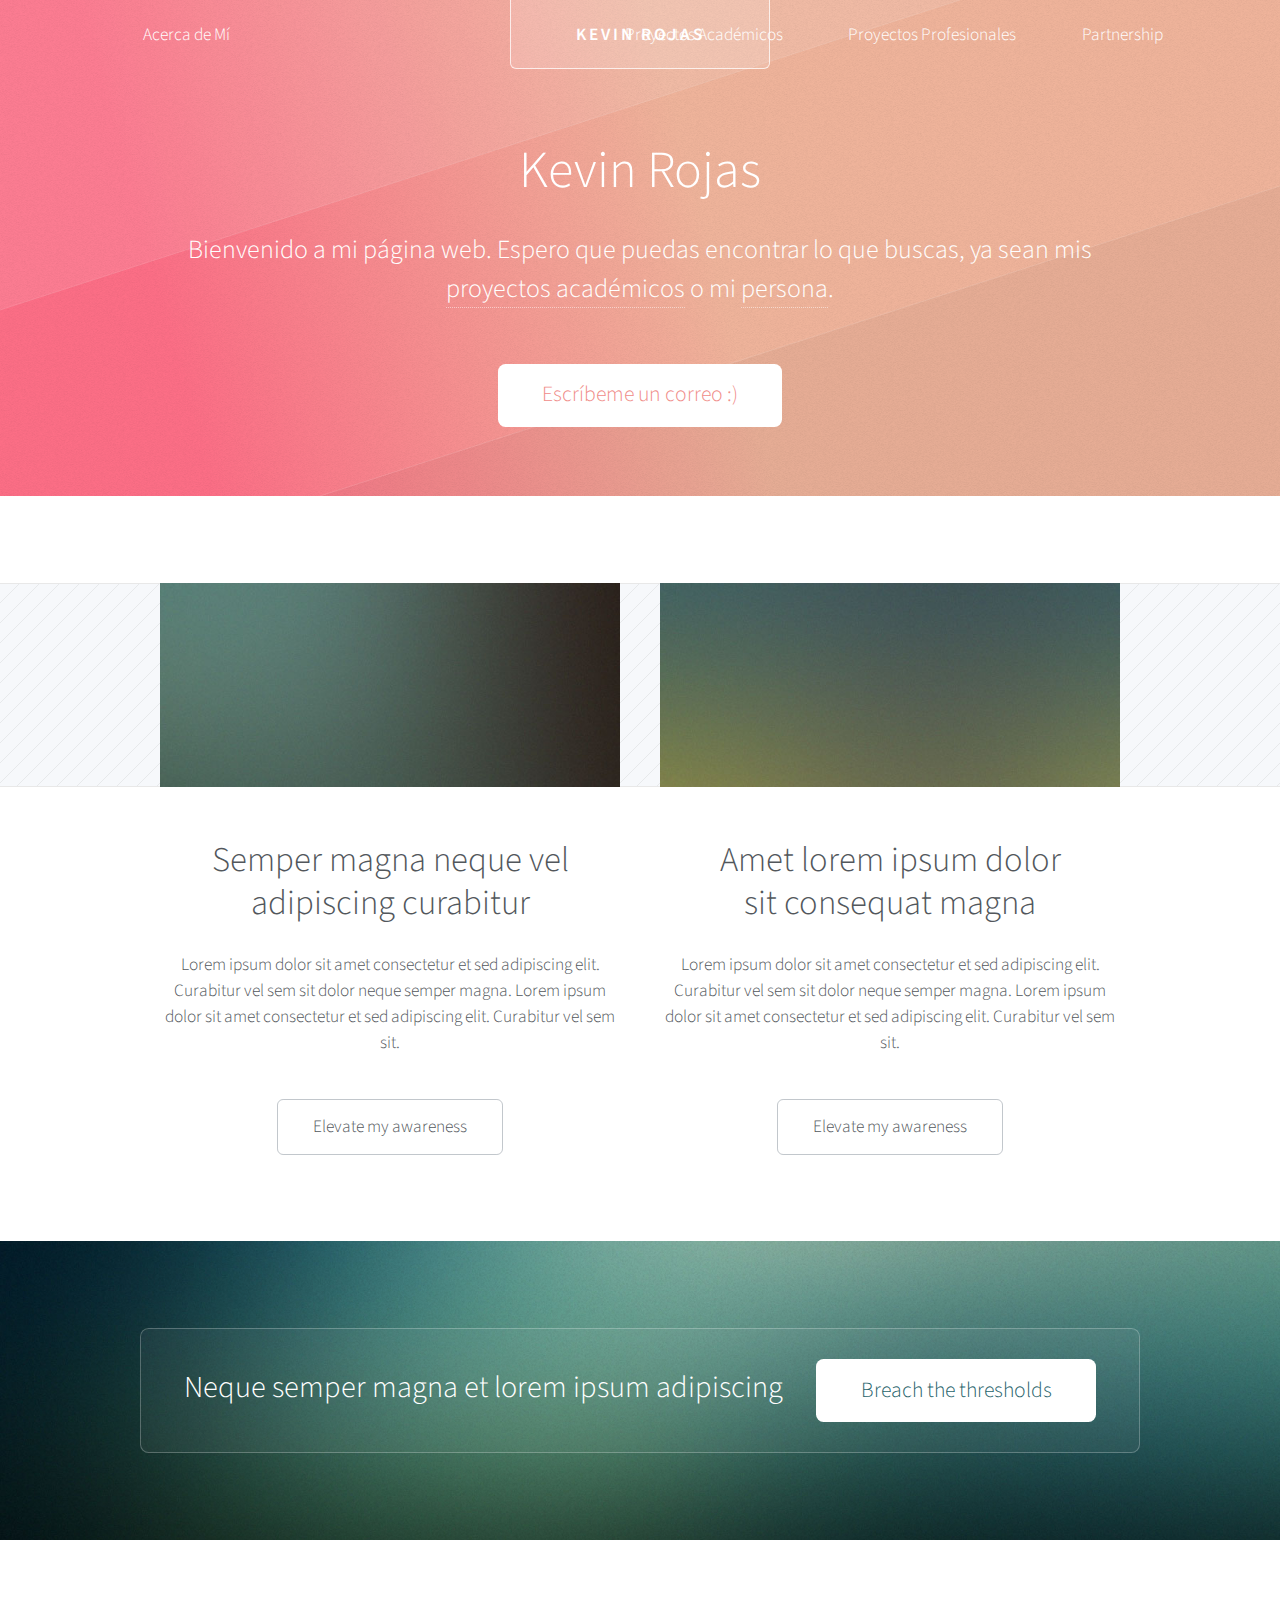
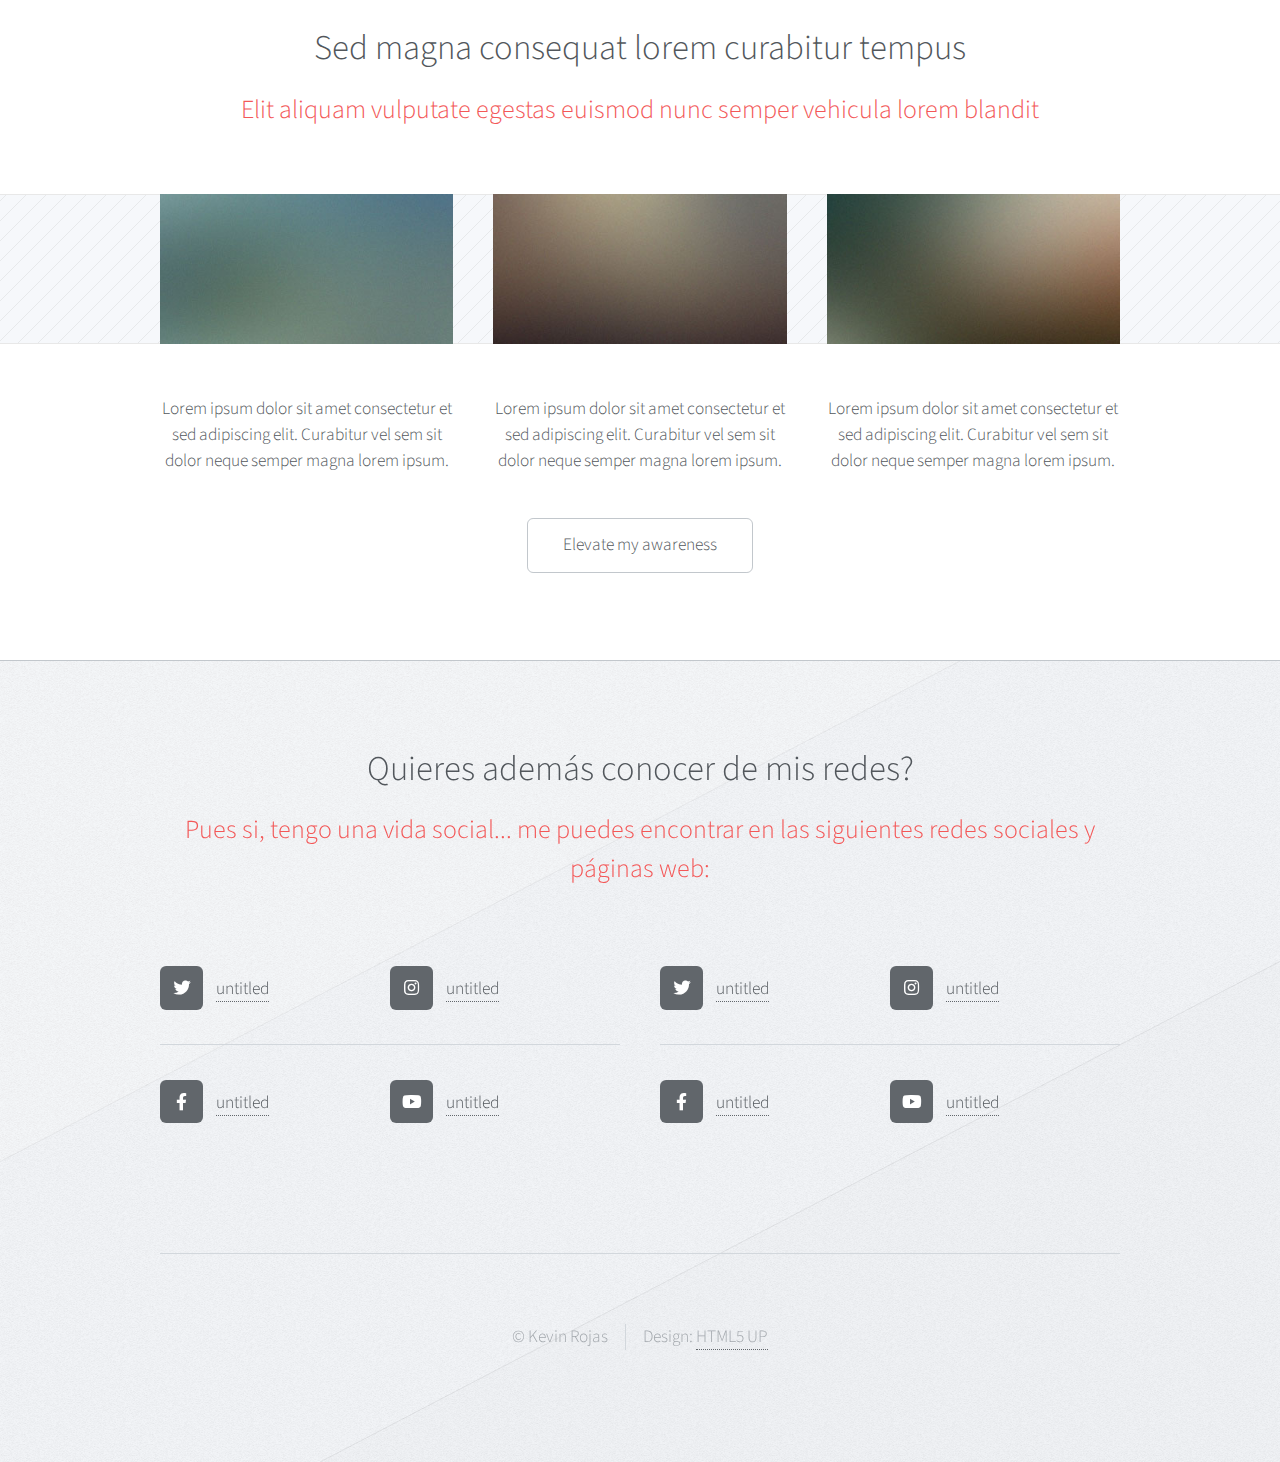
==== index.html @ dc802318 "put partner" ====
<!DOCTYPE HTML>
<!--
	Telephasic by HTML5 UP
	html5up.net | @ajlkn
	Free for personal and commercial use under the CCA 3.0 license (html5up.net/license)
-->
<html>
	<head>
		<title>Kevin Rojas</title>
		<meta charset="utf-8" />
		<meta name="viewport" content="width=device-width, initial-scale=1, user-scalable=no" />
		<link rel="stylesheet" href="assets/css/main.css" />
	</head>
	<body class="homepage is-preload">
		<div id="page-wrapper">

			<!-- Header -->
				<div id="header-wrapper">
					<div id="header" class="container">

						<!-- Logo -->
							<h1 id="logo"><a href="index.html">Kevin Rojas</a></h1>

						<!-- Nav -->
							<nav id="nav">
								<ul>

									<li><a href="left-sidebar.html">Acerca de Mí</a></li>
									<li class="break"><a href="right-sidebar.html">Proyectos Académicos</a></li>
									<li><a href="no-sidebar.html">Proyectos Profesionales</a></li>
									<li><a href="no-sidebar.html">Partnership</a></li>
								</ul>
							</nav>

					</div>

					<!-- Hero -->
						<section id="hero" class="container">
							<header>
								<h2>Kevin Rojas</h2>
							</header>
							<p>Bienvenido a mi página web. Espero que puedas encontrar lo que buscas, ya sean
								mis <a href="http://twitter.com/ajlkn">proyectos académicos</a> o mi <a href="http://twitter.com/kevojas">persona</a>.</p>
							<ul class="actions">
								<li><a href="mailto:kevin.ricardo.rojas@gmail.com" class="button">Escríbeme un correo :)</a></li>
							</ul>
						</section>

				</div>

			<!-- Features 1 -->
				<div class="wrapper">
					<div class="container">
						<div class="row">
							<section class="col-6 col-12-narrower feature">
								<div class="image-wrapper first">
									<a href="#" class="image featured first"><img src="images/pic01.jpg" alt="" /></a>
								</div>
								<header>
									<h2>Semper magna neque vel<br />
									adipiscing curabitur</h2>
								</header>
								<p>Lorem ipsum dolor sit amet consectetur et sed adipiscing elit. Curabitur vel
								sem sit dolor neque semper magna. Lorem ipsum dolor sit amet consectetur et sed
								adipiscing elit. Curabitur vel sem sit.</p>
								<ul class="actions">
									<li><a href="#" class="button">Elevate my awareness</a></li>
								</ul>
							</section>
							<section class="col-6 col-12-narrower feature">
								<div class="image-wrapper">
									<a href="#" class="image featured"><img src="images/pic02.jpg" alt="" /></a>
								</div>
								<header>
									<h2>Amet lorem ipsum dolor<br />
									sit consequat magna</h2>
								</header>
								<p>Lorem ipsum dolor sit amet consectetur et sed adipiscing elit. Curabitur vel
								sem sit dolor neque semper magna. Lorem ipsum dolor sit amet consectetur et sed
								adipiscing elit. Curabitur vel sem sit.</p>
								<ul class="actions">
									<li><a href="#" class="button">Elevate my awareness</a></li>
								</ul>
							</section>
						</div>
					</div>
				</div>

			<!-- Promo -->
				<div id="promo-wrapper">
					<section id="promo">
						<h2>Neque semper magna et lorem ipsum adipiscing</h2>
						<a href="#" class="button">Breach the thresholds</a>
					</section>
				</div>

			<!-- Features 2 -->
				<div class="wrapper">
					<section class="container">
						<header class="major">
							<h2>Sed magna consequat lorem curabitur tempus</h2>
							<p>Elit aliquam vulputate egestas euismod nunc semper vehicula lorem blandit</p>
						</header>
						<div class="row features">
							<section class="col-4 col-12-narrower feature">
								<div class="image-wrapper first">
									<a href="#" class="image featured"><img src="images/pic03.jpg" alt="" /></a>
								</div>
								<p>Lorem ipsum dolor sit amet consectetur et sed adipiscing elit. Curabitur
								vel sem sit dolor neque semper magna lorem ipsum.</p>
							</section>
							<section class="col-4 col-12-narrower feature">
								<div class="image-wrapper">
									<a href="#" class="image featured"><img src="images/pic04.jpg" alt="" /></a>
								</div>
								<p>Lorem ipsum dolor sit amet consectetur et sed adipiscing elit. Curabitur
								vel sem sit dolor neque semper magna lorem ipsum.</p>
							</section>
							<section class="col-4 col-12-narrower feature">
								<div class="image-wrapper">
									<a href="#" class="image featured"><img src="images/pic05.jpg" alt="" /></a>
								</div>
								<p>Lorem ipsum dolor sit amet consectetur et sed adipiscing elit. Curabitur
								vel sem sit dolor neque semper magna lorem ipsum.</p>
							</section>
						</div>
						<ul class="actions major">
							<li><a href="#" class="button">Elevate my awareness</a></li>
						</ul>
					</section>
				</div>

			<!-- Footer -->
			<div id="footer-wrapper">
				<div id="footer" class="container">
					<header class="major">
						<h2>Quieres además conocer de mis redes?</h2>
						<p>Pues si, tengo una vida social... me puedes encontrar en las siguientes redes sociales y páginas web:</p>
					</header>
					<div class="row">
						<section class="col-6 col-12-narrower">
							<div class="row gtr-0">
								<ul class="divided icons col-6 col-12-mobile">
									<li class="icon brands fa-twitter"><a href="https://twitter.com/kevojas"><span class="extra">twitter.com/</span>untitled</a></li>
									<li class="icon brands fa-facebook-f"><a href="#"><span class="extra">facebook.com/</span>untitled</a></li>
								</ul>
								<ul class="divided icons col-6 col-12-mobile">
									<li class="icon brands fa-instagram"><a href="#"><span class="extra">instagram.com/</span>untitled</a></li>
									<li class="icon brands fa-youtube"><a href="#"><span class="extra">youtube.com/</span>untitled</a></li>
								</ul>
							</div>
						</section>
						<section class="col-6 col-12-narrower">
							<div class="row gtr-0">
								<ul class="divided icons col-6 col-12-mobile">
									<li class="icon brands fa-twitter"><a href="https://twitter.com/kevojas"><span class="extra">twitter.com/</span>untitled</a></li>
									<li class="icon brands fa-facebook-f"><a href="#"><span class="extra">facebook.com/</span>untitled</a></li>
								</ul>
								<ul class="divided icons col-6 col-12-mobile">
									<li class="icon brands fa-instagram"><a href="#"><span class="extra">instagram.com/</span>untitled</a></li>
									<li class="icon brands fa-youtube"><a href="#"><span class="extra">youtube.com/</span>untitled</a></li>
								</ul>
							</div>
						</section>
					</div>
				</div>
				<div id="copyright" class="container">
					<ul class="menu">
						<li>&copy; Kevin Rojas</li><li>Design: <a href="http://html5up.net">HTML5 UP</a></li>
					</ul>
				</div>
			</div>

		</div>

		<!-- Scripts -->
			<script src="assets/js/jquery.min.js"></script>
			<script src="assets/js/jquery.dropotron.min.js"></script>
			<script src="assets/js/browser.min.js"></script>
			<script src="assets/js/breakpoints.min.js"></script>
			<script src="assets/js/util.js"></script>
			<script src="assets/js/main.js"></script>

	</body>
</html>
---- assets/css/main.css ----
@import url("fontawesome-all.min.css");
@import url("https://fonts.googleapis.com/css?family=Source+Sans+Pro:300,300italic,400,400italic,600");

/*
	Telephasic by HTML5 UP
	html5up.net | @ajlkn
	Free for personal and commercial use under the CCA 3.0 license (html5up.net/license)
*/

html, body, div, span, applet, object,
iframe, h1, h2, h3, h4, h5, h6, p, blockquote,
pre, a, abbr, acronym, address, big, cite,
code, del, dfn, em, img, ins, kbd, q, s, samp,
small, strike, strong, sub, sup, tt, var, b,
u, i, center, dl, dt, dd, ol, ul, li, fieldset,
form, label, legend, table, caption, tbody,
tfoot, thead, tr, th, td, article, aside,
canvas, details, embed, figure, figcaption,
footer, header, hgroup, menu, nav, output, ruby,
section, summary, time, mark, audio, video {
	margin: 0;
	padding: 0;
	border: 0;
	font-size: 100%;
	font: inherit;
	vertical-align: baseline;}

article, aside, details, figcaption, figure,
footer, header, hgroup, menu, nav, section {
	display: block;}

body {
	line-height: 1;
}

ol, ul {
	list-style: none;
}

blockquote, q {
	quotes: none;
}

	blockquote:before, blockquote:after, q:before, q:after {
		content: '';
		content: none;
	}

table {
	border-collapse: collapse;
	border-spacing: 0;
}

body {
	-webkit-text-size-adjust: none;
}

mark {
	background-color: transparent;
	color: inherit;
}

input::-moz-focus-inner {
	border: 0;
	padding: 0;
}

input, select, textarea {
	-moz-appearance: none;
	-webkit-appearance: none;
	-ms-appearance: none;
	appearance: none;
}

/* Basic */

	@-ms-viewport {
		width: device-width;
	}

	html {
		box-sizing: border-box;
	}

	*, *:before, *:after {
		box-sizing: inherit;
	}

	body {
		background: #f5f7fa;
		font-family: 'Source Sans Pro', sans-serif;
		font-weight: 300;
		color: #52575c;
		line-height: 1.75em;
		font-size: 14pt;
	}

		body.is-preload *, body.is-preload *:before, body.is-preload *:after {
			-moz-animation: none !important;
			-webkit-animation: none !important;
			-ms-animation: none !important;
			animation: none !important;
			-moz-transition: none !important;
			-webkit-transition: none !important;
			-ms-transition: none !important;
			transition: none !important;
		}

	input, textarea, select {
		font-family: 'Source Sans Pro', sans-serif;
		font-weight: 300;
		color: #52575c;
		line-height: 1.75em;
		font-size: 15pt;
	}

	h1, h2, h3, h4, h5, h6 {
		font-weight: 300;
		color: #52575c;
	}

	h1 a, h2 a, h3 a, h4 a, h5 a, h6 a {
		color: inherit;
		text-decoration: none;
	}

	h2 {
		font-size: 2em;
		line-height: 1.25em;
	}

	h3 {
		font-size: 1.5em;
		line-height: 1.5em;
	}

	a {
		-moz-transition: color 0.25s ease-in-out, border-color 0.25s ease-in-out, background-color 0.25s ease-in-out;
		-webkit-transition: color 0.25s ease-in-out, border-color 0.25s ease-in-out, background-color 0.25s ease-in-out;
		-ms-transition: color 0.25s ease-in-out, border-color 0.25s ease-in-out, background-color 0.25s ease-in-out;
		transition: color 0.25s ease-in-out, border-color 0.25s ease-in-out, background-color 0.25s ease-in-out;
		color: inherit;
		text-decoration: none;
		border-bottom: dotted 1px #62676c;
	}

		a:hover {
			color: #f35858;
			border-bottom-color: rgba(255, 255, 255, 0);
		}

	strong, b {
		font-weight: 400;
		color: #42474c;
	}

	em, i {
		font-style: italic;
	}

	sub {
		position: relative;
		top: 0.5em;
		font-size: 0.8em;
	}

	sup {
		position: relative;
		top: -0.5em;
		font-size: 0.8em;
	}

	hr {
		border: 0;
		border-top: solid 1px #c2c7cc;
	}

	blockquote {
		border-left: solid 0.5em #c2c7cc;
		padding: 1em 0 1em 2em;
		font-style: italic;
	}

	p, ul, ol, dl, table {
		margin-bottom: 1.5em;
	}

	br.clear {
		clear: both;
	}

	.features {
		margin-bottom: 1.5em;
	}

	.feature {
		text-align: center;
	}

/* Sections/Article */

	section, article {
		margin-bottom: 3em;
	}

	section > :last-child,
	article > :last-child,
	section:last-child,
	article:last-child {
		margin-bottom: 0;
	}

	.row > section, .row > article {
		margin-bottom: 0;
	}

	header {
		margin-bottom: 1.5em;
	}

		header > p {
			display: block;
			color: #f35858;
			padding: 0.75em 0 1em 0;
			font-size: 1.5em;
			line-height: 1.5em;
		}

		header.major {
			text-align: center;
		}

/* Container */

	.container {
		margin: 0 auto;
		max-width: 100%;
		width: 1200px;
	}

		@media screen and (max-width: 1280px) {

			.container {
				width: 960px;
			}

		}

		@media screen and (max-width: 1080px) {

			.container {
				width: 100%;
			}

		}

		@media screen and (max-width: 820px) {

			.container {
				width: 100%;
			}

		}

		@media screen and (max-width: 736px) {

			.container {
				width: 100%;
			}

		}

		@media screen and (max-width: 480px) {

			.container {
				width: 100%;
			}

		}

/* Row */

	.row {
		display: flex;
		flex-wrap: wrap;
		box-sizing: border-box;
		align-items: stretch;
	}

		.row > * {
			box-sizing: border-box;
		}

		.row.gtr-uniform > * > :last-child {
			margin-bottom: 0;
		}

		.row.aln-left {
			justify-content: flex-start;
		}

		.row.aln-center {
			justify-content: center;
		}

		.row.aln-right {
			justify-content: flex-end;
		}

		.row.aln-top {
			align-items: flex-start;
		}

		.row.aln-middle {
			align-items: center;
		}

		.row.aln-bottom {
			align-items: flex-end;
		}

		.row > .imp {
			order: -1;
		}

		.row > .col-1 {
			width: 8.33333%;
		}

		.row > .off-1 {
			margin-left: 8.33333%;
		}

		.row > .col-2 {
			width: 16.66667%;
		}

		.row > .off-2 {
			margin-left: 16.66667%;
		}

		.row > .col-3 {
			width: 25%;
		}

		.row > .off-3 {
			margin-left: 25%;
		}

		.row > .col-4 {
			width: 33.33333%;
		}

		.row > .off-4 {
			margin-left: 33.33333%;
		}

		.row > .col-5 {
			width: 41.66667%;
		}

		.row > .off-5 {
			margin-left: 41.66667%;
		}

		.row > .col-6 {
			width: 50%;
		}

		.row > .off-6 {
			margin-left: 50%;
		}

		.row > .col-7 {
			width: 58.33333%;
		}

		.row > .off-7 {
			margin-left: 58.33333%;
		}

		.row > .col-8 {
			width: 66.66667%;
		}

		.row > .off-8 {
			margin-left: 66.66667%;
		}

		.row > .col-9 {
			width: 75%;
		}

		.row > .off-9 {
			margin-left: 75%;
		}

		.row > .col-10 {
			width: 83.33333%;
		}

		.row > .off-10 {
			margin-left: 83.33333%;
		}

		.row > .col-11 {
			width: 91.66667%;
		}

		.row > .off-11 {
			margin-left: 91.66667%;
		}

		.row > .col-12 {
			width: 100%;
		}

		.row > .off-12 {
			margin-left: 100%;
		}

		.row.gtr-0 {
			margin-top: 0px;
			margin-left: 0px;
		}

			.row.gtr-0 > * {
				padding: 0px 0 0 0px;
			}

			.row.gtr-0.gtr-uniform {
				margin-top: 0px;
			}

				.row.gtr-0.gtr-uniform > * {
					padding-top: 0px;
				}

		.row.gtr-25 {
			margin-top: -12.5px;
			margin-left: -12.5px;
		}

			.row.gtr-25 > * {
				padding: 12.5px 0 0 12.5px;
			}

			.row.gtr-25.gtr-uniform {
				margin-top: -12.5px;
			}

				.row.gtr-25.gtr-uniform > * {
					padding-top: 12.5px;
				}

		.row.gtr-50 {
			margin-top: -25px;
			margin-left: -25px;
		}

			.row.gtr-50 > * {
				padding: 25px 0 0 25px;
			}

			.row.gtr-50.gtr-uniform {
				margin-top: -25px;
			}

				.row.gtr-50.gtr-uniform > * {
					padding-top: 25px;
				}

		.row {
			margin-top: -50px;
			margin-left: -50px;
		}

			.row > * {
				padding: 50px 0 0 50px;
			}

			.row.gtr-uniform {
				margin-top: -50px;
			}

				.row.gtr-uniform > * {
					padding-top: 50px;
				}

		.row.gtr-150 {
			margin-top: -75px;
			margin-left: -75px;
		}

			.row.gtr-150 > * {
				padding: 75px 0 0 75px;
			}

			.row.gtr-150.gtr-uniform {
				margin-top: -75px;
			}

				.row.gtr-150.gtr-uniform > * {
					padding-top: 75px;
				}

		.row.gtr-200 {
			margin-top: -100px;
			margin-left: -100px;
		}

			.row.gtr-200 > * {
				padding: 100px 0 0 100px;
			}

			.row.gtr-200.gtr-uniform {
				margin-top: -100px;
			}

				.row.gtr-200.gtr-uniform > * {
					padding-top: 100px;
				}

		@media screen and (max-width: 1280px) {

			.row {
				display: flex;
				flex-wrap: wrap;
				box-sizing: border-box;
				align-items: stretch;
			}

				.row > * {
					box-sizing: border-box;
				}

				.row.gtr-uniform > * > :last-child {
					margin-bottom: 0;
				}

				.row.aln-left {
					justify-content: flex-start;
				}

				.row.aln-center {
					justify-content: center;
				}

				.row.aln-right {
					justify-content: flex-end;
				}

				.row.aln-top {
					align-items: flex-start;
				}

				.row.aln-middle {
					align-items: center;
				}

				.row.aln-bottom {
					align-items: flex-end;
				}

				.row > .imp-normal {
					order: -1;
				}

				.row > .col-1-normal {
					width: 8.33333%;
				}

				.row > .off-1-normal {
					margin-left: 8.33333%;
				}

				.row > .col-2-normal {
					width: 16.66667%;
				}

				.row > .off-2-normal {
					margin-left: 16.66667%;
				}

				.row > .col-3-normal {
					width: 25%;
				}

				.row > .off-3-normal {
					margin-left: 25%;
				}

				.row > .col-4-normal {
					width: 33.33333%;
				}

				.row > .off-4-normal {
					margin-left: 33.33333%;
				}

				.row > .col-5-normal {
					width: 41.66667%;
				}

				.row > .off-5-normal {
					margin-left: 41.66667%;
				}

				.row > .col-6-normal {
					width: 50%;
				}

				.row > .off-6-normal {
					margin-left: 50%;
				}

				.row > .col-7-normal {
					width: 58.33333%;
				}

				.row > .off-7-normal {
					margin-left: 58.33333%;
				}

				.row > .col-8-normal {
					width: 66.66667%;
				}

				.row > .off-8-normal {
					margin-left: 66.66667%;
				}

				.row > .col-9-normal {
					width: 75%;
				}

				.row > .off-9-normal {
					margin-left: 75%;
				}

				.row > .col-10-normal {
					width: 83.33333%;
				}

				.row > .off-10-normal {
					margin-left: 83.33333%;
				}

				.row > .col-11-normal {
					width: 91.66667%;
				}

				.row > .off-11-normal {
					margin-left: 91.66667%;
				}

				.row > .col-12-normal {
					width: 100%;
				}

				.row > .off-12-normal {
					margin-left: 100%;
				}

				.row.gtr-0 {
					margin-top: 0px;
					margin-left: 0px;
				}

					.row.gtr-0 > * {
						padding: 0px 0 0 0px;
					}

					.row.gtr-0.gtr-uniform {
						margin-top: 0px;
					}

						.row.gtr-0.gtr-uniform > * {
							padding-top: 0px;
						}

				.row.gtr-25 {
					margin-top: -10px;
					margin-left: -10px;
				}

					.row.gtr-25 > * {
						padding: 10px 0 0 10px;
					}

					.row.gtr-25.gtr-uniform {
						margin-top: -10px;
					}

						.row.gtr-25.gtr-uniform > * {
							padding-top: 10px;
						}

				.row.gtr-50 {
					margin-top: -20px;
					margin-left: -20px;
				}

					.row.gtr-50 > * {
						padding: 20px 0 0 20px;
					}

					.row.gtr-50.gtr-uniform {
						margin-top: -20px;
					}

						.row.gtr-50.gtr-uniform > * {
							padding-top: 20px;
						}

				.row {
					margin-top: -40px;
					margin-left: -40px;
				}

					.row > * {
						padding: 40px 0 0 40px;
					}

					.row.gtr-uniform {
						margin-top: -40px;
					}

						.row.gtr-uniform > * {
							padding-top: 40px;
						}

				.row.gtr-150 {
					margin-top: -60px;
					margin-left: -60px;
				}

					.row.gtr-150 > * {
						padding: 60px 0 0 60px;
					}

					.row.gtr-150.gtr-uniform {
						margin-top: -60px;
					}

						.row.gtr-150.gtr-uniform > * {
							padding-top: 60px;
						}

				.row.gtr-200 {
					margin-top: -80px;
					margin-left: -80px;
				}

					.row.gtr-200 > * {
						padding: 80px 0 0 80px;
					}

					.row.gtr-200.gtr-uniform {
						margin-top: -80px;
					}

						.row.gtr-200.gtr-uniform > * {
							padding-top: 80px;
						}

		}

		@media screen and (max-width: 1080px) {

			.row {
				display: flex;
				flex-wrap: wrap;
				box-sizing: border-box;
				align-items: stretch;
			}

				.row > * {
					box-sizing: border-box;
				}

				.row.gtr-uniform > * > :last-child {
					margin-bottom: 0;
				}

				.row.aln-left {
					justify-content: flex-start;
				}

				.row.aln-center {
					justify-content: center;
				}

				.row.aln-right {
					justify-content: flex-end;
				}

				.row.aln-top {
					align-items: flex-start;
				}

				.row.aln-middle {
					align-items: center;
				}

				.row.aln-bottom {
					align-items: flex-end;
				}

				.row > .imp-narrow {
					order: -1;
				}

				.row > .col-1-narrow {
					width: 8.33333%;
				}

				.row > .off-1-narrow {
					margin-left: 8.33333%;
				}

				.row > .col-2-narrow {
					width: 16.66667%;
				}

				.row > .off-2-narrow {
					margin-left: 16.66667%;
				}

				.row > .col-3-narrow {
					width: 25%;
				}

				.row > .off-3-narrow {
					margin-left: 25%;
				}

				.row > .col-4-narrow {
					width: 33.33333%;
				}

				.row > .off-4-narrow {
					margin-left: 33.33333%;
				}

				.row > .col-5-narrow {
					width: 41.66667%;
				}

				.row > .off-5-narrow {
					margin-left: 41.66667%;
				}

				.row > .col-6-narrow {
					width: 50%;
				}

				.row > .off-6-narrow {
					margin-left: 50%;
				}

				.row > .col-7-narrow {
					width: 58.33333%;
				}

				.row > .off-7-narrow {
					margin-left: 58.33333%;
				}

				.row > .col-8-narrow {
					width: 66.66667%;
				}

				.row > .off-8-narrow {
					margin-left: 66.66667%;
				}

				.row > .col-9-narrow {
					width: 75%;
				}

				.row > .off-9-narrow {
					margin-left: 75%;
				}

				.row > .col-10-narrow {
					width: 83.33333%;
				}

				.row > .off-10-narrow {
					margin-left: 83.33333%;
				}

				.row > .col-11-narrow {
					width: 91.66667%;
				}

				.row > .off-11-narrow {
					margin-left: 91.66667%;
				}

				.row > .col-12-narrow {
					width: 100%;
				}

				.row > .off-12-narrow {
					margin-left: 100%;
				}

				.row.gtr-0 {
					margin-top: 0px;
					margin-left: 0px;
				}

					.row.gtr-0 > * {
						padding: 0px 0 0 0px;
					}

					.row.gtr-0.gtr-uniform {
						margin-top: 0px;
					}

						.row.gtr-0.gtr-uniform > * {
							padding-top: 0px;
						}

				.row.gtr-25 {
					margin-top: -10px;
					margin-left: -10px;
				}

					.row.gtr-25 > * {
						padding: 10px 0 0 10px;
					}

					.row.gtr-25.gtr-uniform {
						margin-top: -10px;
					}

						.row.gtr-25.gtr-uniform > * {
							padding-top: 10px;
						}

				.row.gtr-50 {
					margin-top: -20px;
					margin-left: -20px;
				}

					.row.gtr-50 > * {
						padding: 20px 0 0 20px;
					}

					.row.gtr-50.gtr-uniform {
						margin-top: -20px;
					}

						.row.gtr-50.gtr-uniform > * {
							padding-top: 20px;
						}

				.row {
					margin-top: -40px;
					margin-left: -40px;
				}

					.row > * {
						padding: 40px 0 0 40px;
					}

					.row.gtr-uniform {
						margin-top: -40px;
					}

						.row.gtr-uniform > * {
							padding-top: 40px;
						}

				.row.gtr-150 {
					margin-top: -60px;
					margin-left: -60px;
				}

					.row.gtr-150 > * {
						padding: 60px 0 0 60px;
					}

					.row.gtr-150.gtr-uniform {
						margin-top: -60px;
					}

						.row.gtr-150.gtr-uniform > * {
							padding-top: 60px;
						}

				.row.gtr-200 {
					margin-top: -80px;
					margin-left: -80px;
				}

					.row.gtr-200 > * {
						padding: 80px 0 0 80px;
					}

					.row.gtr-200.gtr-uniform {
						margin-top: -80px;
					}

						.row.gtr-200.gtr-uniform > * {
							padding-top: 80px;
						}

		}

		@media screen and (max-width: 820px) {

			.row {
				display: flex;
				flex-wrap: wrap;
				box-sizing: border-box;
				align-items: stretch;
			}

				.row > * {
					box-sizing: border-box;
				}

				.row.gtr-uniform > * > :last-child {
					margin-bottom: 0;
				}

				.row.aln-left {
					justify-content: flex-start;
				}

				.row.aln-center {
					justify-content: center;
				}

				.row.aln-right {
					justify-content: flex-end;
				}

				.row.aln-top {
					align-items: flex-start;
				}

				.row.aln-middle {
					align-items: center;
				}

				.row.aln-bottom {
					align-items: flex-end;
				}

				.row > .imp-narrower {
					order: -1;
				}

				.row > .col-1-narrower {
					width: 8.33333%;
				}

				.row > .off-1-narrower {
					margin-left: 8.33333%;
				}

				.row > .col-2-narrower {
					width: 16.66667%;
				}

				.row > .off-2-narrower {
					margin-left: 16.66667%;
				}

				.row > .col-3-narrower {
					width: 25%;
				}

				.row > .off-3-narrower {
					margin-left: 25%;
				}

				.row > .col-4-narrower {
					width: 33.33333%;
				}

				.row > .off-4-narrower {
					margin-left: 33.33333%;
				}

				.row > .col-5-narrower {
					width: 41.66667%;
				}

				.row > .off-5-narrower {
					margin-left: 41.66667%;
				}

				.row > .col-6-narrower {
					width: 50%;
				}

				.row > .off-6-narrower {
					margin-left: 50%;
				}

				.row > .col-7-narrower {
					width: 58.33333%;
				}

				.row > .off-7-narrower {
					margin-left: 58.33333%;
				}

				.row > .col-8-narrower {
					width: 66.66667%;
				}

				.row > .off-8-narrower {
					margin-left: 66.66667%;
				}

				.row > .col-9-narrower {
					width: 75%;
				}

				.row > .off-9-narrower {
					margin-left: 75%;
				}

				.row > .col-10-narrower {
					width: 83.33333%;
				}

				.row > .off-10-narrower {
					margin-left: 83.33333%;
				}

				.row > .col-11-narrower {
					width: 91.66667%;
				}

				.row > .off-11-narrower {
					margin-left: 91.66667%;
				}

				.row > .col-12-narrower {
					width: 100%;
				}

				.row > .off-12-narrower {
					margin-left: 100%;
				}

				.row.gtr-0 {
					margin-top: 0px;
					margin-left: 0px;
				}

					.row.gtr-0 > * {
						padding: 0px 0 0 0px;
					}

					.row.gtr-0.gtr-uniform {
						margin-top: 0px;
					}

						.row.gtr-0.gtr-uniform > * {
							padding-top: 0px;
						}

				.row.gtr-25 {
					margin-top: -7.5px;
					margin-left: -7.5px;
				}

					.row.gtr-25 > * {
						padding: 7.5px 0 0 7.5px;
					}

					.row.gtr-25.gtr-uniform {
						margin-top: -7.5px;
					}

						.row.gtr-25.gtr-uniform > * {
							padding-top: 7.5px;
						}

				.row.gtr-50 {
					margin-top: -15px;
					margin-left: -15px;
				}

					.row.gtr-50 > * {
						padding: 15px 0 0 15px;
					}

					.row.gtr-50.gtr-uniform {
						margin-top: -15px;
					}

						.row.gtr-50.gtr-uniform > * {
							padding-top: 15px;
						}

				.row {
					margin-top: -30px;
					margin-left: -30px;
				}

					.row > * {
						padding: 30px 0 0 30px;
					}

					.row.gtr-uniform {
						margin-top: -30px;
					}

						.row.gtr-uniform > * {
							padding-top: 30px;
						}

				.row.gtr-150 {
					margin-top: -45px;
					margin-left: -45px;
				}

					.row.gtr-150 > * {
						padding: 45px 0 0 45px;
					}

					.row.gtr-150.gtr-uniform {
						margin-top: -45px;
					}

						.row.gtr-150.gtr-uniform > * {
							padding-top: 45px;
						}

				.row.gtr-200 {
					margin-top: -60px;
					margin-left: -60px;
				}

					.row.gtr-200 > * {
						padding: 60px 0 0 60px;
					}

					.row.gtr-200.gtr-uniform {
						margin-top: -60px;
					}

						.row.gtr-200.gtr-uniform > * {
							padding-top: 60px;
						}

		}

		@media screen and (max-width: 736px) {

			.row {
				display: flex;
				flex-wrap: wrap;
				box-sizing: border-box;
				align-items: stretch;
			}

				.row > * {
					box-sizing: border-box;
				}

				.row.gtr-uniform > * > :last-child {
					margin-bottom: 0;
				}

				.row.aln-left {
					justify-content: flex-start;
				}

				.row.aln-center {
					justify-content: center;
				}

				.row.aln-right {
					justify-content: flex-end;
				}

				.row.aln-top {
					align-items: flex-start;
				}

				.row.aln-middle {
					align-items: center;
				}

				.row.aln-bottom {
					align-items: flex-end;
				}

				.row > .imp-mobile {
					order: -1;
				}

				.row > .col-1-mobile {
					width: 8.33333%;
				}

				.row > .off-1-mobile {
					margin-left: 8.33333%;
				}

				.row > .col-2-mobile {
					width: 16.66667%;
				}

				.row > .off-2-mobile {
					margin-left: 16.66667%;
				}

				.row > .col-3-mobile {
					width: 25%;
				}

				.row > .off-3-mobile {
					margin-left: 25%;
				}

				.row > .col-4-mobile {
					width: 33.33333%;
				}

				.row > .off-4-mobile {
					margin-left: 33.33333%;
				}

				.row > .col-5-mobile {
					width: 41.66667%;
				}

				.row > .off-5-mobile {
					margin-left: 41.66667%;
				}

				.row > .col-6-mobile {
					width: 50%;
				}

				.row > .off-6-mobile {
					margin-left: 50%;
				}

				.row > .col-7-mobile {
					width: 58.33333%;
				}

				.row > .off-7-mobile {
					margin-left: 58.33333%;
				}

				.row > .col-8-mobile {
					width: 66.66667%;
				}

				.row > .off-8-mobile {
					margin-left: 66.66667%;
				}

				.row > .col-9-mobile {
					width: 75%;
				}

				.row > .off-9-mobile {
					margin-left: 75%;
				}

				.row > .col-10-mobile {
					width: 83.33333%;
				}

				.row > .off-10-mobile {
					margin-left: 83.33333%;
				}

				.row > .col-11-mobile {
					width: 91.66667%;
				}

				.row > .off-11-mobile {
					margin-left: 91.66667%;
				}

				.row > .col-12-mobile {
					width: 100%;
				}

				.row > .off-12-mobile {
					margin-left: 100%;
				}

				.row.gtr-0 {
					margin-top: 0px;
					margin-left: 0px;
				}

					.row.gtr-0 > * {
						padding: 0px 0 0 0px;
					}

					.row.gtr-0.gtr-uniform {
						margin-top: 0px;
					}

						.row.gtr-0.gtr-uniform > * {
							padding-top: 0px;
						}

				.row.gtr-25 {
					margin-top: -5px;
					margin-left: -5px;
				}

					.row.gtr-25 > * {
						padding: 5px 0 0 5px;
					}

					.row.gtr-25.gtr-uniform {
						margin-top: -5px;
					}

						.row.gtr-25.gtr-uniform > * {
							padding-top: 5px;
						}

				.row.gtr-50 {
					margin-top: -10px;
					margin-left: -10px;
				}

					.row.gtr-50 > * {
						padding: 10px 0 0 10px;
					}

					.row.gtr-50.gtr-uniform {
						margin-top: -10px;
					}

						.row.gtr-50.gtr-uniform > * {
							padding-top: 10px;
						}

				.row {
					margin-top: -20px;
					margin-left: -20px;
				}

					.row > * {
						padding: 20px 0 0 20px;
					}

					.row.gtr-uniform {
						margin-top: -20px;
					}

						.row.gtr-uniform > * {
							padding-top: 20px;
						}

				.row.gtr-150 {
					margin-top: -30px;
					margin-left: -30px;
				}

					.row.gtr-150 > * {
						padding: 30px 0 0 30px;
					}

					.row.gtr-150.gtr-uniform {
						margin-top: -30px;
					}

						.row.gtr-150.gtr-uniform > * {
							padding-top: 30px;
						}

				.row.gtr-200 {
					margin-top: -40px;
					margin-left: -40px;
				}

					.row.gtr-200 > * {
						padding: 40px 0 0 40px;
					}

					.row.gtr-200.gtr-uniform {
						margin-top: -40px;
					}

						.row.gtr-200.gtr-uniform > * {
							padding-top: 40px;
						}

		}

		@media screen and (max-width: 480px) {

			.row {
				display: flex;
				flex-wrap: wrap;
				box-sizing: border-box;
				align-items: stretch;
			}

				.row > * {
					box-sizing: border-box;
				}

				.row.gtr-uniform > * > :last-child {
					margin-bottom: 0;
				}

				.row.aln-left {
					justify-content: flex-start;
				}

				.row.aln-center {
					justify-content: center;
				}

				.row.aln-right {
					justify-content: flex-end;
				}

				.row.aln-top {
					align-items: flex-start;
				}

				.row.aln-middle {
					align-items: center;
				}

				.row.aln-bottom {
					align-items: flex-end;
				}

				.row > .imp-mobilep {
					order: -1;
				}

				.row > .col-1-mobilep {
					width: 8.33333%;
				}

				.row > .off-1-mobilep {
					margin-left: 8.33333%;
				}

				.row > .col-2-mobilep {
					width: 16.66667%;
				}

				.row > .off-2-mobilep {
					margin-left: 16.66667%;
				}

				.row > .col-3-mobilep {
					width: 25%;
				}

				.row > .off-3-mobilep {
					margin-left: 25%;
				}

				.row > .col-4-mobilep {
					width: 33.33333%;
				}

				.row > .off-4-mobilep {
					margin-left: 33.33333%;
				}

				.row > .col-5-mobilep {
					width: 41.66667%;
				}

				.row > .off-5-mobilep {
					margin-left: 41.66667%;
				}

				.row > .col-6-mobilep {
					width: 50%;
				}

				.row > .off-6-mobilep {
					margin-left: 50%;
				}

				.row > .col-7-mobilep {
					width: 58.33333%;
				}

				.row > .off-7-mobilep {
					margin-left: 58.33333%;
				}

				.row > .col-8-mobilep {
					width: 66.66667%;
				}

				.row > .off-8-mobilep {
					margin-left: 66.66667%;
				}

				.row > .col-9-mobilep {
					width: 75%;
				}

				.row > .off-9-mobilep {
					margin-left: 75%;
				}

				.row > .col-10-mobilep {
					width: 83.33333%;
				}

				.row > .off-10-mobilep {
					margin-left: 83.33333%;
				}

				.row > .col-11-mobilep {
					width: 91.66667%;
				}

				.row > .off-11-mobilep {
					margin-left: 91.66667%;
				}

				.row > .col-12-mobilep {
					width: 100%;
				}

				.row > .off-12-mobilep {
					margin-left: 100%;
				}

				.row.gtr-0 {
					margin-top: 0px;
					margin-left: 0px;
				}

					.row.gtr-0 > * {
						padding: 0px 0 0 0px;
					}

					.row.gtr-0.gtr-uniform {
						margin-top: 0px;
					}

						.row.gtr-0.gtr-uniform > * {
							padding-top: 0px;
						}

				.row.gtr-25 {
					margin-top: -5px;
					margin-left: -5px;
				}

					.row.gtr-25 > * {
						padding: 5px 0 0 5px;
					}

					.row.gtr-25.gtr-uniform {
						margin-top: -5px;
					}

						.row.gtr-25.gtr-uniform > * {
							padding-top: 5px;
						}

				.row.gtr-50 {
					margin-top: -10px;
					margin-left: -10px;
				}

					.row.gtr-50 > * {
						padding: 10px 0 0 10px;
					}

					.row.gtr-50.gtr-uniform {
						margin-top: -10px;
					}

						.row.gtr-50.gtr-uniform > * {
							padding-top: 10px;
						}

				.row {
					margin-top: -20px;
					margin-left: -20px;
				}

					.row > * {
						padding: 20px 0 0 20px;
					}

					.row.gtr-uniform {
						margin-top: -20px;
					}

						.row.gtr-uniform > * {
							padding-top: 20px;
						}

				.row.gtr-150 {
					margin-top: -30px;
					margin-left: -30px;
				}

					.row.gtr-150 > * {
						padding: 30px 0 0 30px;
					}

					.row.gtr-150.gtr-uniform {
						margin-top: -30px;
					}

						.row.gtr-150.gtr-uniform > * {
							padding-top: 30px;
						}

				.row.gtr-200 {
					margin-top: -40px;
					margin-left: -40px;
				}

					.row.gtr-200 > * {
						padding: 40px 0 0 40px;
					}

					.row.gtr-200.gtr-uniform {
						margin-top: -40px;
					}

						.row.gtr-200.gtr-uniform > * {
							padding-top: 40px;
						}

		}

/* Image */

	.image {
		-moz-transition: opacity 0.25s ease-in-out;
		-webkit-transition: opacity 0.25s ease-in-out;
		-ms-transition: opacity 0.25s ease-in-out;
		transition: opacity 0.25s ease-in-out;
		display: inline-block;
		outline: 0;
		border: 0;
	}

		.image img {
			display: block;
			width: 100%;
		}

		.image.fit {
			display: block;
			width: 100%;
		}

		.image.featured {
			display: block;
			width: 100%;
			margin: 0 0 3em 0;
		}

		.image.left {
			float: left;
			margin: 0 2em 2em 0;
		}

		.image.centered {
			display: block;
			margin: 0 0 3em 0;
		}

			.image.centered img {
				margin: 0 auto;
				width: auto;
			}

	a.image:hover {
		opacity: 0.85;
	}

/* List */

	ul {
		list-style: disc;
		padding-left: 1em;
	}

		ul li {
			padding-left: 0.5em;
		}

	ol {
		list-style: decimal;
		padding-left: 1.25em;
	}

		ol li {
			padding-left: 0.25em;
		}

/* Actions */

	ul.actions {
		padding-top: 1em;
		list-style: none;
		padding-left: 0;
	}

		ul.actions.major {
			text-align: center;
		}

		ul.actions li {
			display: inline-block;
			margin-left: 1em;
			padding-left: 0;
		}

			ul.actions li:first-child {
				margin-left: 0;
			}

/* Divided */

	ul.divided {
		list-style: none;
		padding-left: 0;
	}

		ul.divided li {
			border-top: solid 1px #d2d7dc;
			padding-top: 2em;
			margin-top: 2em;
			padding-left: 0;
		}

			ul.divided li:first-child {
				padding-top: 0;
				margin-top: 0;
				border-top: 0;
			}

/* Icons */

	ul.icons {
		list-style: none;
		padding-left: 0;
	}

		ul.icons li {
			padding-left: 0;
		}

			ul.icons li:before {
				display: inline-block;
				color: #fff;
				background: #61666b;
				width: 2.5em;
				height: 2.5em;
				border-radius: 0.35em;
				text-align: center;
				line-height: 2.5em;
				margin-right: 0.75em;
			}

/* Menu */

	ul.menu {
		list-style: none;
		padding-left: 0;
	}

		ul.menu li {
			display: inline-block;
			border-left: solid 1px #d2d7dc;
			padding-left: 1em;
			margin-left: 1em;
		}

			ul.menu li:first-child {
				border-left: 0;
				padding-left: 0;
				margin-left: 0;
			}

/* Form */

	form .actions {
		padding-top: 0;
	}

	form label {
		display: block;
		font-weight: 300;
		color: #52575c;
		margin: 0 0 0.5em 0;
	}

	form input[type="text"],
	form input[type="email"],
	form input[type="password"],
	form select,
	form textarea {
		-moz-transition: background-color 0.25s ease-in-out;
		-webkit-transition: background-color 0.25s ease-in-out;
		-ms-transition: background-color 0.25s ease-in-out;
		transition: background-color 0.25s ease-in-out;
		-webkit-appearance: none;
		display: block;
		background: #f9fbfe;
		border: solid 1px #d2d7dc;
		border-radius: 0.35em;
		width: 100%;
		line-height: 1.5em;
		padding: 0.75em;
	}

		form input[type="text"]:focus,
		form input[type="email"]:focus,
		form input[type="password"]:focus,
		form select:focus,
		form textarea:focus {
			background: #fff;
		}

	form textarea {
		min-height: 7em;
	}

	form ::-webkit-input-placeholder {
		color: #555 !important;
	}

	form :-moz-placeholder {
		color: #555 !important;
	}

	form ::-moz-placeholder {
		color: #555 !important;
	}

	form :-ms-input-placeholder {
		color: #555 !important;
	}

	form ::-moz-focus-inner {
		border: 0;
	}

/* Table */

	table {
		width: 100%;
	}

		table.default {
			width: 100%;
		}

			table.default tbody tr {
				border-top: solid 1px #D2D7DC;
			}

				table.default tbody tr:nth-child(2n+1) {
					background: #f9fbfe;
				}

			table.default td {
				padding: 0.5em 1em 0.5em 1em;
			}

			table.default th {
				text-align: left;
				font-weight: 400;
				padding: 0.5em 1em 0.5em 1em;
			}

			table.default tfoot {
				border-top: solid 1px #D2D7DC;
			}

/* Button */

	input[type="button"],
	input[type="submit"],
	input[type="reset"],
	button,
	.button {
		-moz-transition: color 0.25s ease-in-out, border-color 0.25s ease-in-out, background-color 0.25s ease-in-out;
		-webkit-transition: color 0.25s ease-in-out, border-color 0.25s ease-in-out, background-color 0.25s ease-in-out;
		-ms-transition: color 0.25s ease-in-out, border-color 0.25s ease-in-out, background-color 0.25s ease-in-out;
		transition: color 0.25s ease-in-out, border-color 0.25s ease-in-out, background-color 0.25s ease-in-out;
		display: inline-block;
		color: inherit;
		background: none;
		text-decoration: none;
		border: solid 1px #c2c7cc;
		border-radius: 0.35em;
		padding: 0.8em 2em 0.8em 2em;
		cursor: pointer;
		outline: 0;
	}

		input[type="button"]:hover,
		input[type="submit"]:hover,
		input[type="reset"]:hover,
		button:hover,
		.button:hover {
			color: #f35858;
			border-color: rgba(243, 88, 88, 0.5);
		}

/* Icons */

	.icon {
		text-decoration: none;
		text-decoration: none;
	}

		.icon:before {
			-moz-osx-font-smoothing: grayscale;
			-webkit-font-smoothing: antialiased;
			display: inline-block;
			font-style: normal;
			font-variant: normal;
			text-rendering: auto;
			line-height: 1;
			text-transform: none !important;
			font-family: 'Font Awesome 5 Free';
			font-weight: 400;
		}

		.icon:before {
			line-height: inherit;
		}

		.icon > .label {
			display: none;
		}

		.icon.solid:before {
			font-weight: 900;
		}

		.icon.brands:before {
			font-family: 'Font Awesome 5 Brands';
		}

/* Wrappers */

	.wrapper {
		position: relative;
		background: #fff;
		overflow-x: hidden;
		padding: 6em 0 6em 0;
	}

	.image-wrapper {
		position: relative;
	}

		.image-wrapper .image {
			position: relative;
			z-index: 2;
		}

		.image-wrapper.first:before {
			content: '';
			display: block;
			width: 2000%;
			height: 100%;
			position: absolute;
			left: -1000%;
			top: 0;
			z-index: 1;
			box-shadow: inset 0px 0px 0px 1px #e8e8e8;
			background: #f6f8fb url("images/image-wrapper.svg");
		}

	#header-wrapper {
		position: relative;
		padding: 4em 0 2em 0;
		background-image: url("images/header.svg");
		background-image: url("images/overlay.png"), url("images/header.svg"), -moz-linear-gradient(75deg, #FF7088 15%, #F2B69D 55%);
		background-image: url("images/overlay.png"), url("images/header.svg"), -webkit-linear-gradient(75deg, #FF7088 15%, #F2B69D 55%);
		background-image: url("images/overlay.png"), url("images/header.svg"), -ms-linear-gradient(75deg, #FF7088 15%, #F2B69D 55%);
		background-image: url("images/overlay.png"), url("images/header.svg"), linear-gradient(75deg, #FF7088 15%, #F2B69D 55%);
		background-color: #f08c89;
		background-size: 100% 620%;
		background-size: 128px 128px, 100% 620%, auto;
		background-repeat: repeat, no-repeat, no-repeat;
	}

	.homepage #header-wrapper {
		padding: 10em 0 6em 0;
		background-size: 128px 128px, 100% 100%, auto;
	}

	#promo-wrapper {
		position: relative;
		background-image: url("images/overlay.png"), url("../../images/promo.jpg");
		background-size: 192px 192px, cover;
		background-position: top left, center center;
		color: #fff;
		text-align: center;
		padding: 6em 0 6em 0;
	}

	#footer-wrapper {
		-webkit-transform: translate3d(0, 0, 0);
		position: relative;
		border-top: solid 1px #c2c7cc;
		padding: 6em 0 6em 0;
		background-image: url("images/overlay.png"), url("images/footer.svg");
		background-size: 128px 128px,				100% 100%;
	}

/* Header */

	#logo {
		position: absolute;
		z-index: 1;
		top: 0;
		left: 50%;
		width: 15em;
		margin-left: -7.5em;
	}

		#logo a {
			display: block;
			width: 100%;
			height: 4em;
			line-height: 4em;
			background: rgba(255, 255, 255, 0.15);
			border: solid 1px;
			border-color: #fff;
			border-color: rgba(255, 255, 255, 0.75);
			border-top: 0;
			border-radius: 0 0 0.35em 0.35em;
			color: #fff;
			display: inline-block;
			font-weight: 600;
			letter-spacing: 3px;
			text-align: center;
			text-transform: uppercase;
		}

	#nav {
		text-align: center;
		position: absolute;
		top: 0;
		left: 0;
		width: 100%;
		height: 4em;
		line-height: 4em;
	}

		#nav > ul {
			margin: 0;
		}

			#nav > ul > li {
				display: inline-block;
				margin-left: 1em;
			}

				#nav > ul > li > ul {
					display: none;
				}

				#nav > ul > li > span, #nav > ul > li > a {
					color: #fff;
					text-decoration: none;
					outline: 0;
					border: 0;
					border: solid 1px rgba(255, 255, 255, 0);
					border-radius: 0.35em;
					padding: 0.3em 1em 0.3em 1em;
					-moz-transition: border-color 0.25s ease-in-out, background-color 0.25s ease-in-out;
					-webkit-transition: border-color 0.25s ease-in-out, background-color 0.25s ease-in-out;
					-o-transition: border-color 0.25s ease-in-out, background-color 0.25s ease-in-out;
					-ms-transition: border-color 0.25s ease-in-out, background-color 0.25s ease-in-out;
					transition: border-color 0.25s ease-in-out, background-color 0.25s ease-in-out;
				}

				#nav > ul > li.active > span, #nav > ul > li.active > a {
					border-color: rgba(255, 255, 255, 0.75);
					background-color: rgba(255, 255, 255, 0.15);
					color: #fff;
				}

				#nav > ul > li:first-child {
					margin-left: 0;
				}

				#nav > ul > li.break {
					margin-left: 20em;
				}

	.dropotron {
		text-align: left;
		line-height: 2em;
		border-radius: 0.35em;
		min-width: 12em;
		background: #fff;
		line-height: 1em;
		padding: 0.85em 0 0.85em 0;
		box-shadow: 0px 1px 3px 0px rgba(0, 0, 0, 0.25);
		margin-top: -0.8em;
		list-style: none;
	}

		.dropotron a, .dropotron span {
			display: block;
			padding: 0.65em 1em 0.65em 1em;
			border-top: solid 1px #e8e8e8;
			border-bottom: 0;
		}

		.dropotron li {
			padding-left: 0;
		}

			.dropotron li:first-child > a, .dropotron li:first-child > span {
				border-top: 0;
			}

			.dropotron li.active > a, .dropotron li.active > span {
				color: #f35858;
			}

		.dropotron.level-0 {
			font-size: 0.9em;
			margin-top: 0;
		}

			.dropotron.level-0:before {
				content: '';
				position: absolute;
				top: -1em;
				width: 1em;
				height: 1em;
				border-bottom: solid 0.5em #fff;
				border-left: solid 0.5em rgba(255, 255, 255, 0);
				border-right: solid 0.5em rgba(255, 255, 255, 0);
			}

			.dropotron.level-0.center:before {
				left: 50%;
				margin-left: -0.5em;
			}

			.dropotron.level-0.left:before {
				left: 1em;
			}

			.dropotron.level-0.right:before {
				right: 1em;
			}

/* Hero */

	#hero {
		position: relative;
		color: #fff;
		text-align: center;
		z-index: 1;
	}

		#hero h2 {
			color: #fff;
			font-size: 3em;
		}

		#hero strong {
			color: inherit;
		}

		#hero header > span {
			color: #fff;
		}

		#hero p {
			font-size: 1.5em;
			line-height: 1.5em;
		}

		#hero .button {
			background: #fff;
			border-color: rgba(255, 255, 255, 0);
			color: #f08c89;
			font-size: 1.25em;
		}

			#hero .button:hover {
				border-color: rgba(255, 255, 255, 0.75);
				background-color: rgba(255, 255, 255, 0.15);
				color: #fff;
			}

		#hero a {
			color: #fff;
			border-color: #fff;
			border-color: rgba(255, 255, 255, 0.5);
		}

			#hero a:hover {
				border-color: rgba(255, 255, 255, 0);
			}

/* Promo */

	#promo {
		background: rgba(255, 255, 255, 0.05);
		border: solid 1px rgba(255, 255, 255, 0.25);
		border-radius: 0.5em;
		padding: 1.75em 2.5em 1.75em 2.5em;
		display: inline-block;
		position: relative;
		z-index: 1;
	}

		#promo h2 {
			color: #fff;
			display: inline-block;
			margin-right: 1em;
			font-size: 1.75em;
		}

		#promo .button {
			background: #fff;
			border-color: rgba(255, 255, 255, 0);
			color: #27636B;
			font-size: 1.25em;
		}

			#promo .button:hover {
				border-color: rgba(255, 255, 255, 0.75);
				background-color: rgba(255, 255, 255, 0.15);
				color: #fff;
			}

/* Main */

	#main {
		padding-bottom: 4em;
	}

/* Sidebar */

	#sidebar section {
		border-top: solid 1px #d2d7dc;
		margin-top: 3em;
		padding-top: 3em;
	}

		#sidebar section:first-child {
			border-top: 0;
			margin-top: 0;
			padding-top: 0;
		}

/* Footer */

	#footer {
		position: relative;
		z-index: 1;
	}

		#footer header.major {
			margin-bottom: 3em;
		}

/* Copyright */

	#copyright {
		position: relative;
		z-index: 1;
		text-align: center;
		border-top: solid 1px #d2d7dc;
		color: #a2a7ac;
		padding-top: 4em;
		margin-top: 6em;
	}

/* Normal */

	@media screen and (max-width: 1280px) {

		/* Basic */

			body, input, textarea, select {
				line-height: 1.5em;
				font-size: 13pt;
			}

			span.extra {
				display: none;
			}

		/* Wrappers */

			.wrapper {
				padding: 5em 0 5em 0;
			}

			#header-wrapper {
				padding: 2em 0 2em 0;
			}

			.homepage #header-wrapper {
				padding: 8em 0 4em 0;
			}

			#promo-wrapper {
				padding: 5em 0 5em 0;
			}

			#footer-wrapper {
				padding: 5em 0 5em 0;
			}

	}

/* Narrow */

	@media screen and (max-width: 1080px) {

		/* Sections/Article */

			header br {
				display: none;
			}

		/* Button */

			input[type="button"],
			input[type="submit"],
			input[type="reset"],
			button,
			.button {
				padding-left: 1.25em;
				padding-right: 1.25em;
			}

		/* Wrappers */

			.wrapper {
				padding: 4em 2em 4em 2em;
			}

			#header-wrapper {
				padding: 5em 0 1em 0;
			}

			.homepage #header-wrapper {
				padding: 5em 0 4em 0;
			}

			#promo-wrapper {
				padding: 2em;
			}

			#footer-wrapper {
				padding: 4em 2em 4em 2em;
			}

		/* Header */

			#nav {
				position: relative;
				margin: 0.5em 0 0 0;
				line-height: 2.25em;
				height: 2.25em;
			}

				#nav > ul > li {
					margin-left: 0;
				}

					#nav > ul > li.break {
						margin-left: 0;
					}

			.dropotron.level-0 {
				margin-top: 1.1em;
			}

		/* Hero */

			#hero {
				padding: 3.5em 4em 0 4em;
			}

				#hero h2 {
					font-size: 2.75em;
				}

				#hero p br {
					display: none;
				}

		/* Promo */

			#promo {
				padding: 1.75em 2.5em 1.75em 2.5em;
				display: inline-block;
			}

				#promo .button {
					font-size: 1.25em;
				}

				#promo h2 {
					display: block;
					margin: 0 0 1em 0;
					font-size: 1.5em;
				}

		/* Copyright */

			#copyright {
				padding-top: 2em;
				margin-top: 3em;
			}

	}

/* Narrower */

	@media screen and (max-width: 820px) {

		/* Basic */

			body, input, textarea, select {
				line-height: 1.5em;
				font-size: 14pt;
			}

			span.extra {
				display: inline;
			}

			.features {
				margin-bottom: 0;
			}

		/* Sections/Article */

			section, article {
				margin-bottom: 3em;
			}

			.row > section, .row > article {
				margin-bottom: 3em;
			}

			section:last-child,
			article:last-child {
				margin-bottom: 0;
			}

			.row > section:last-child,
			.row > article:last-child {
				margin-bottom: 0;
			}

		/* Menu */

			ul.menu {
				text-align: center;
			}

				ul.menu li {
					display: block;
					border: 0;
					padding: 0;
					margin: 0;
					line-height: 2em;
				}

					ul.menu li:first-child {
						border-top: 0;
					}

		/* Actions */

			ul.actions.major {
				padding-top: 2em;
			}

		/* Header */

			#nav {
				font-size: 0.9em;
			}

				#nav > ul > li > span, #nav > ul > li > a {
					padding: 0.25em 0.5em 0.25em 0.5em;
				}

		/* Hero */

			#hero h2 {
				font-size: 2.5em;
			}

		/* Main */

			#main {
				padding-bottom: 0;
			}

		/* Content */

			#content {
				margin-bottom: 3em;
			}

		/* Sidebar */

			#sidebar {
				margin-bottom: 3em;
			}

				#sidebar section {
					border-top: 0;
					margin-top: 0;
					padding-top: 1em;
				}

		/* Footer */

			#footer header.major {
				margin-bottom: 1.5em;
			}

	}

/* Mobile */

	#navPanel, #navButton {
		display: none;
	}

	@media screen and (max-width: 736px) {

		/* Basic */

			html, body {
				overflow-x: hidden;
			}

			body, input, textarea, select {
				font-size: 13pt;
				letter-spacing: 0;
			}

			h2 {
				font-size: 1.5em;
				line-height: 1.25em;
			}

		/* Sections/Article */

			header {
				margin-bottom: 1em;
			}

				header > p {
					font-size: 1em;
				}

		/* Divided */

			ul.divided li {
				padding-top: 0.75em;
				margin-top: 0.75em;
			}

		/* Wrappers */

			.wrapper {
				padding: 3em 20px 3em 20px;
			}

			#header-wrapper {
				padding: 3em 20px 20px 20px;
				text-align: center;
			}

			.homepage #header-wrapper {
				padding: 3em 20px 3em 20px;
			}

			#promo-wrapper {
				padding: 20px;
			}

			#footer-wrapper {
				padding: 3em 20px 3em 20px;
			}

		/* Header */

			#logo {
				position: relative;
			}

				#logo a {
					border: solid 1px rgba(255, 255, 255, 0.75);
					border-radius: 0.35em;
					height: 3em;
					line-height: 3em;
				}

		/* Nav */

			#nav {
				display: none;
			}

		/* Footer */

			#footer ul.divided {
				margin: 0;
			}

				#footer ul.divided li:first-child {
					border-top: solid 1px #d2d7dc;
					padding-top: 0.75em;
					margin-top: 0.75em;
				}

				#footer ul.divided:first-child li:first-child {
					border-top: 0;
					padding-top: 0;
					margin-top: 0;
				}

		/* Hero */

			#hero {
				padding: 2.5em 2em 0 2em;
			}

				#hero header {
					margin: 0 0 1.25em 0;
				}

					#hero header h2 {
						font-size: 1.5em;
					}

				#hero p {
					font-size: 1em;
				}

		/* Nav */

			#page-wrapper {
				-moz-backface-visibility: hidden;
				-webkit-backface-visibility: hidden;
				-ms-backface-visibility: hidden;
				backface-visibility: hidden;
				-moz-transition: -moz-transform 0.5s ease;
				-webkit-transition: -webkit-transform 0.5s ease;
				-ms-transition: -ms-transform 0.5s ease;
				transition: transform 0.5s ease;
				padding-bottom: 1px;
			}

			#navButton {
				-moz-backface-visibility: hidden;
				-webkit-backface-visibility: hidden;
				-ms-backface-visibility: hidden;
				backface-visibility: hidden;
				-moz-transition: -moz-transform 0.5s ease;
				-webkit-transition: -webkit-transform 0.5s ease;
				-ms-transition: -ms-transform 0.5s ease;
				transition: transform 0.5s ease;
				display: block;
				height: 44px;
				left: 0;
				position: fixed;
				top: 0;
				width: 100%;
				z-index: 10001;
			}

				#navButton .toggle {
					text-decoration: none;
					border: 0;
					height: 100%;
					left: 0;
					outline: 0;
					position: absolute;
					top: 0;
					width: 100%;
				}

					#navButton .toggle:before {
						-moz-osx-font-smoothing: grayscale;
						-webkit-font-smoothing: antialiased;
						display: inline-block;
						font-style: normal;
						font-variant: normal;
						text-rendering: auto;
						line-height: 1;
						text-transform: none !important;
						font-family: 'Font Awesome 5 Free';
						font-weight: 900;
					}

					#navButton .toggle:before {
						background: rgba(128, 132, 136, 0.35);
						border-radius: 0 0 0.35em 0.35em;
						border-top: 0;
						color: #fff;
						content: '\f0c9';
						display: block;
						font-size: 18px;
						height: 30px;
						left: 50%;
						line-height: 30px;
						margin-left: -40px;
						position: absolute;
						text-align: center;
						text-decoration: none;
						width: 80px;
					}

			#navPanel {
				-moz-backface-visibility: hidden;
				-webkit-backface-visibility: hidden;
				-ms-backface-visibility: hidden;
				backface-visibility: hidden;
				-moz-transform: translateY(-50vh);
				-webkit-transform: translateY(-50vh);
				-ms-transform: translateY(-50vh);
				transform: translateY(-50vh);
				-moz-transition: -moz-transform 0.5s ease;
				-webkit-transition: -webkit-transform 0.5s ease;
				-ms-transition: -ms-transform 0.5s ease;
				transition: transform 0.5s ease;
				background-image: url("images/overlay.png"), url("images/navPanel.svg"), -moz-linear-gradient(top, rgba(255, 255, 255, 0), rgba(0, 0, 0, 0.25));
				background-image: url("images/overlay.png"), url("images/navPanel.svg"), -webkit-linear-gradient(top, rgba(255, 255, 255, 0), rgba(0, 0, 0, 0.25));
				background-image: url("images/overlay.png"), url("images/navPanel.svg"), -ms-linear-gradient(top, rgba(255, 255, 255, 0), rgba(0, 0, 0, 0.25));
				background-image: url("images/overlay.png"), url("images/navPanel.svg"), linear-gradient(top, rgba(255, 255, 255, 0), rgba(0, 0, 0, 0.25));
				display: block;
				left: 0;
				overflow-y: auto;
				position: fixed;
				top: 0;
				width: 100%;
				height: 50vh;
				z-index: 10002;
				box-shadow: inset 0px -2px 5px 0px rgba(0, 0, 0, 0.25);
				font-size: 1em;
				background-color: #45474a;
				background-size: 128px 128px, 100% 100%, 100% 100%;
			}

				#navPanel .link {
					position: relative;
					z-index: 1;
					display: block;
					text-decoration: none;
					padding: 0.75em;
					color: #ddd;
					border: 0;
					border-top: dotted 1px rgba(255, 255, 255, 0.1);
				}

					#navPanel .link.depth-0 {
						color: #fff;
						font-weight: 400;
					}

				#navPanel .indent-1 {
					display: inline-block;
					width: 1em;
				}

				#navPanel .indent-2 {
					display: inline-block;
					width: 2em;
				}

				#navPanel .indent-3 {
					display: inline-block;
					width: 3em;
				}

				#navPanel .indent-4 {
					display: inline-block;
					width: 4em;
				}

				#navPanel .indent-5 {
					display: inline-block;
					width: 5em;
				}

				#navPanel .depth-0 {
					color: #fff;
				}

			body.navPanel-visible #page-wrapper {
				-moz-transform: translateY(50vh);
				-webkit-transform: translateY(50vh);
				-ms-transform: translateY(50vh);
				transform: translateY(50vh);
			}

			body.navPanel-visible #navButton {
				-moz-transform: translateY(50vh);
				-webkit-transform: translateY(50vh);
				-ms-transform: translateY(50vh);
				transform: translateY(50vh);
			}

			body.navPanel-visible #navPanel {
				-moz-transform: translateY(0);
				-webkit-transform: translateY(0);
				-ms-transform: translateY(0);
				transform: translateY(0);
			}

	}

/* Mobile (Portrait) */

	@media screen and (max-width: 480px) {

		/* Basic */

			body, input, textarea, select {
				font-size: 12pt;
				letter-spacing: 0;
			}

			.feature {
				text-align: left;
			}

		/* Sections/Article */

			section, article {
				margin-bottom: 2em;
			}

			.row > section,
			.row > article {
				margin-bottom: 2em;
			}

			header.major {
				text-align: left;
			}

		/* Image */

			.image {
				display: block;
			}

				.image.full, .image.left {
					float: none;
					display: block;
					width: 100%;
					margin: 0 0 1.5em 0;
				}

			.image-centered {
				float: none;
				display: block;
				width: 100%;
				margin: 0 0 1.5em 0;
			}

		/* Actions */

			ul.actions li {
				display: block;
				margin: 1em 0 0 0;
			}

				ul.actions li:first-child {
					margin-top: 0;
				}

			ul.actions.major {
				text-align: left !important;
			}

		/* Form */

			form textarea {
				min-height: 10em;
			}

		/* Button */

			input[type="button"],
			input[type="submit"],
			input[type="reset"],
			button,
			.button {
				display: block;
				width: 100%;
				text-align: center;
			}

		/* Header */

			#logo {
				position: relative;
				left: 0;
				top: 0;
				margin: 0;
				width: 100%;
			}

		/* Hero */

			#hero {
				padding: 2.5em 0 0 0;
			}

		/* Promo */

			#promo {
				padding: 20px;
			}

		/* Content */

			#content {
				margin-bottom: 2em;
			}

		/* Sidebar */

			#sidebar {
				margin-bottom: 2em;
			}

		/* Footer */

			#footer header.major {
				margin-bottom: 1em;
			}

	}
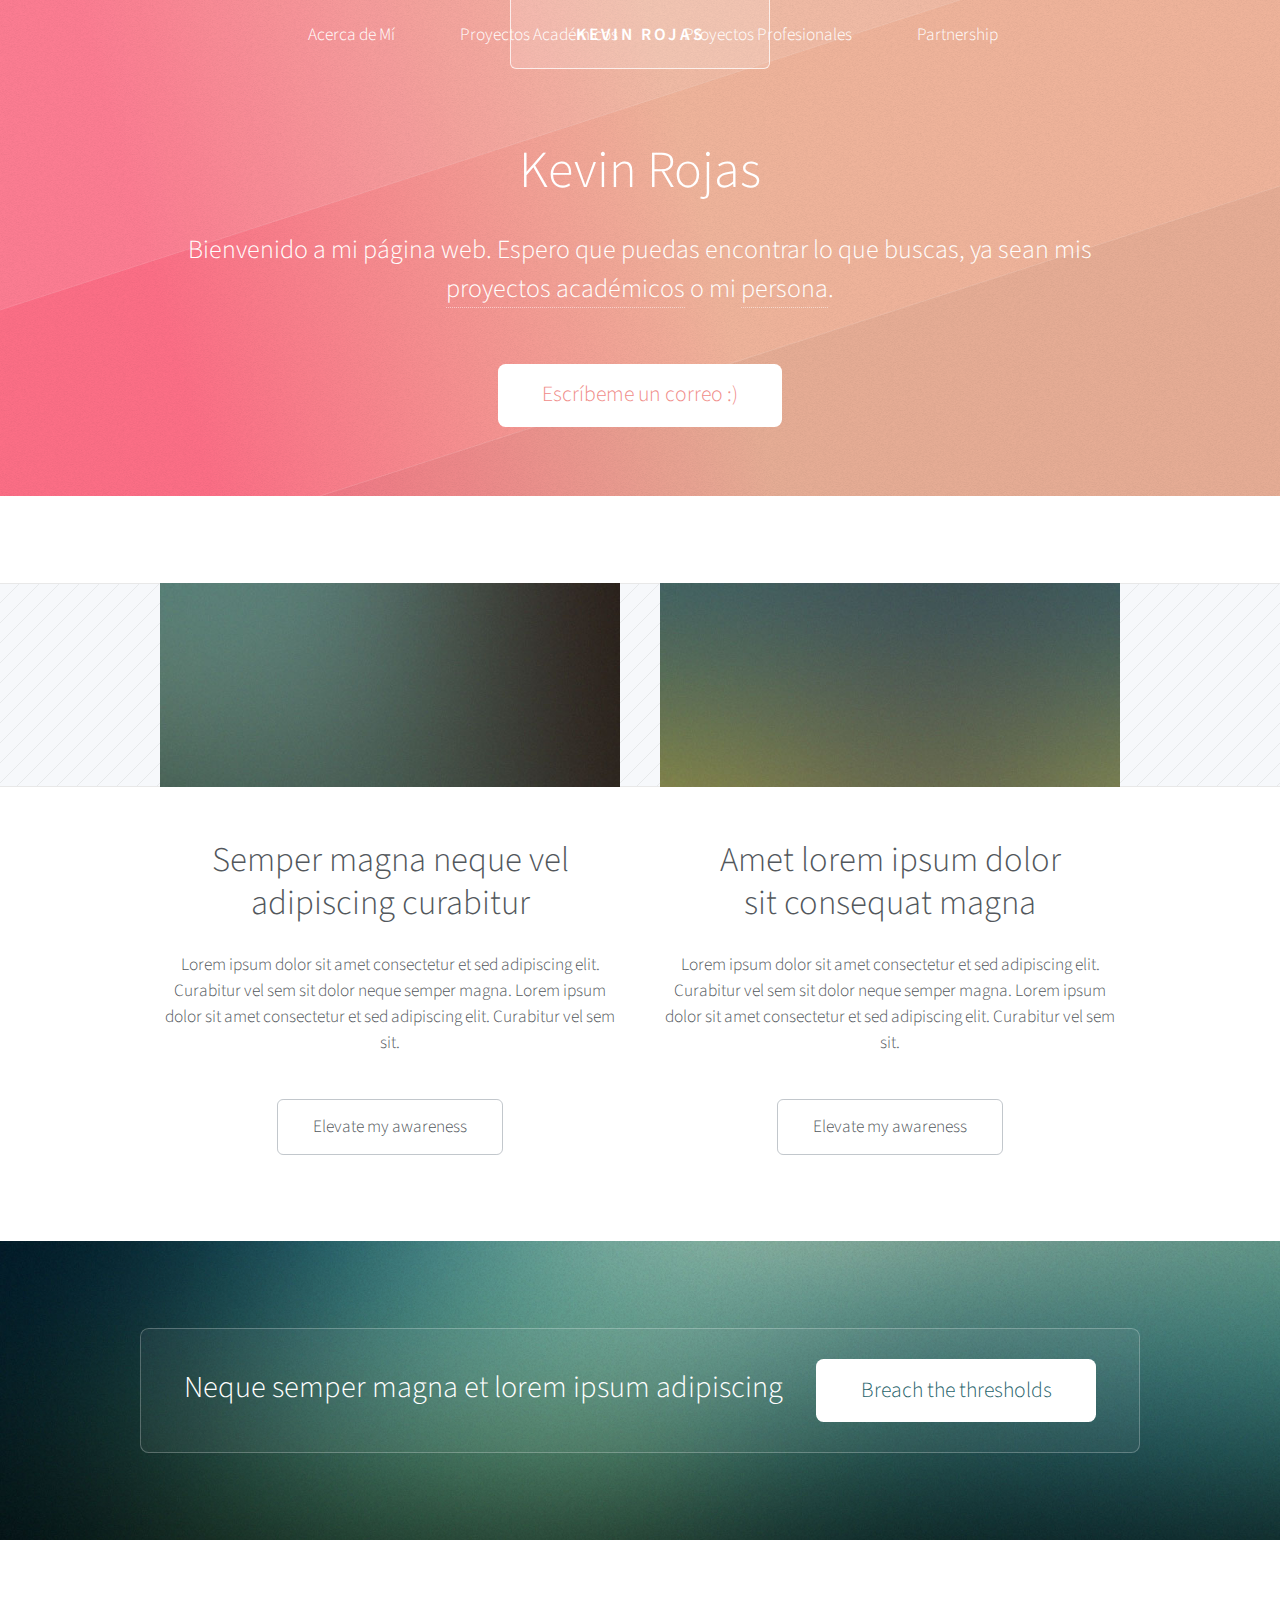
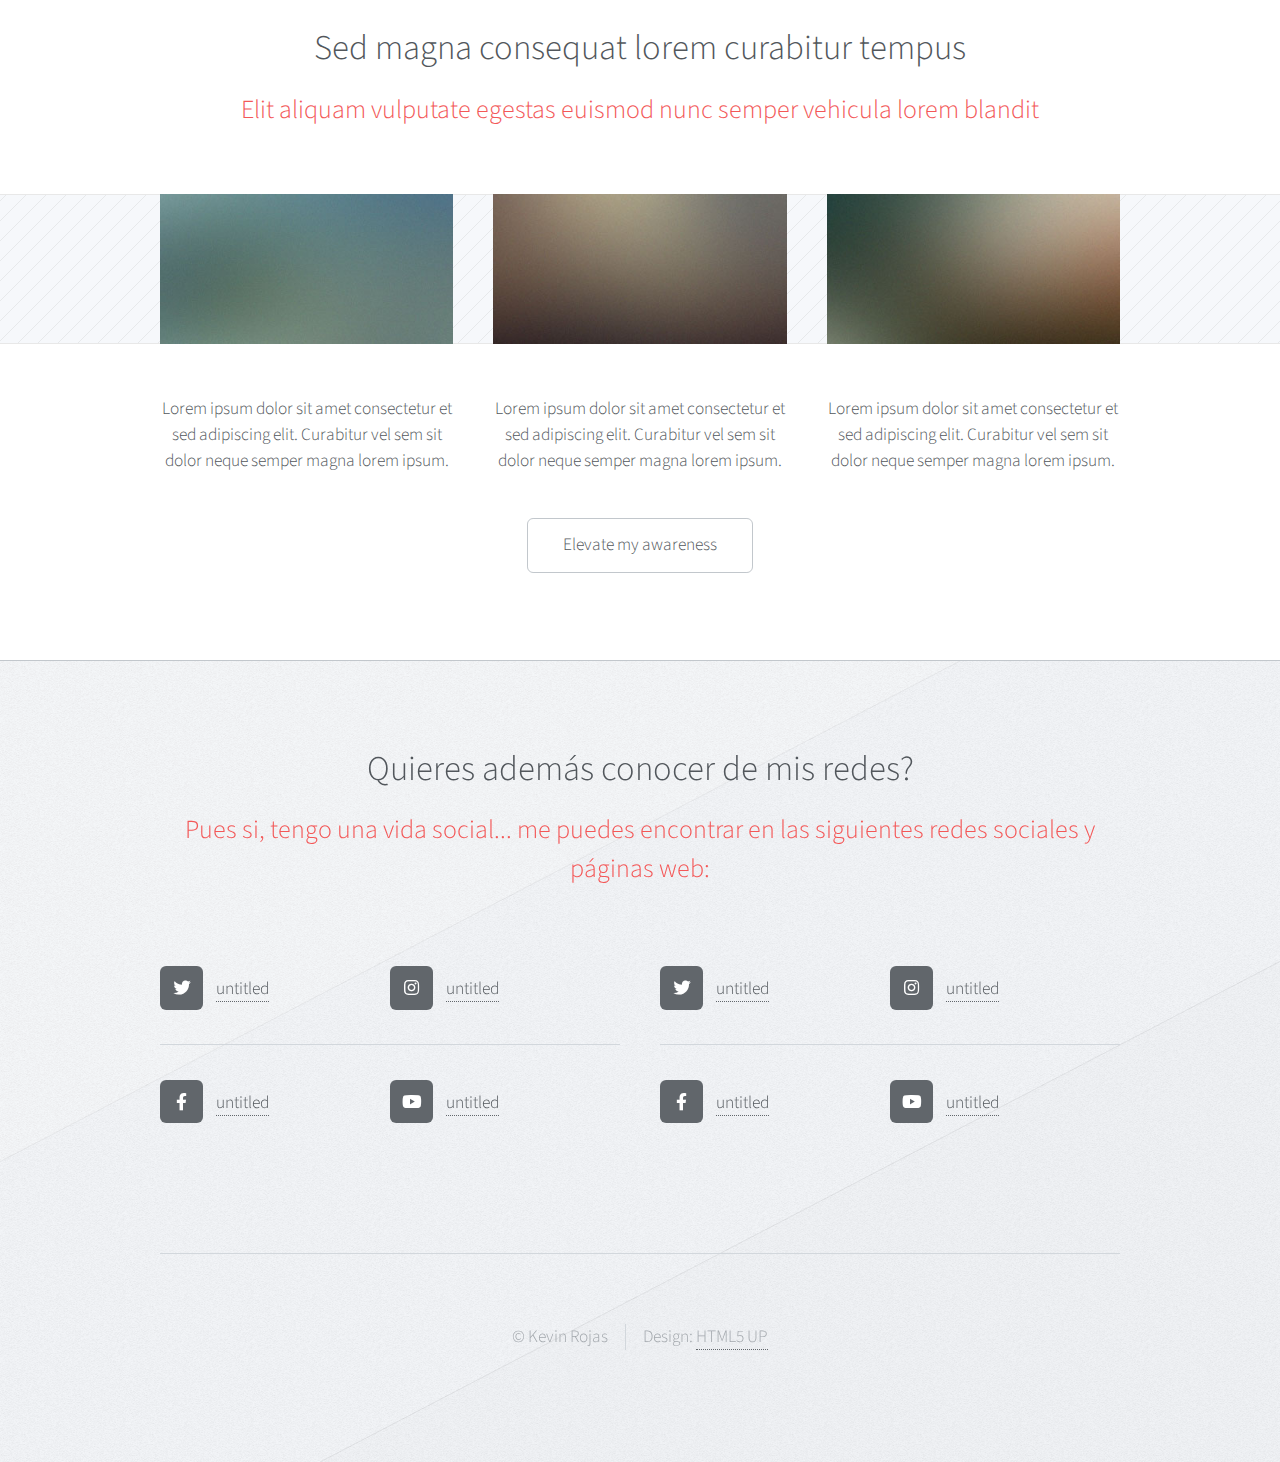
==== commit 47489ffb: "change something :(" ====
--- a/index.html
+++ b/index.html
@@ -26,7 +26,7 @@
 								<ul>
 
 									<li><a href="left-sidebar.html">Acerca de Mí</a></li>
-									<li class="break"><a href="right-sidebar.html">Proyectos Académicos</a></li>
+									<li><a href="right-sidebar.html">Proyectos Académicos</a></li>
 									<li><a href="no-sidebar.html">Proyectos Profesionales</a></li>
 									<li><a href="no-sidebar.html">Partnership</a></li>
 								</ul>
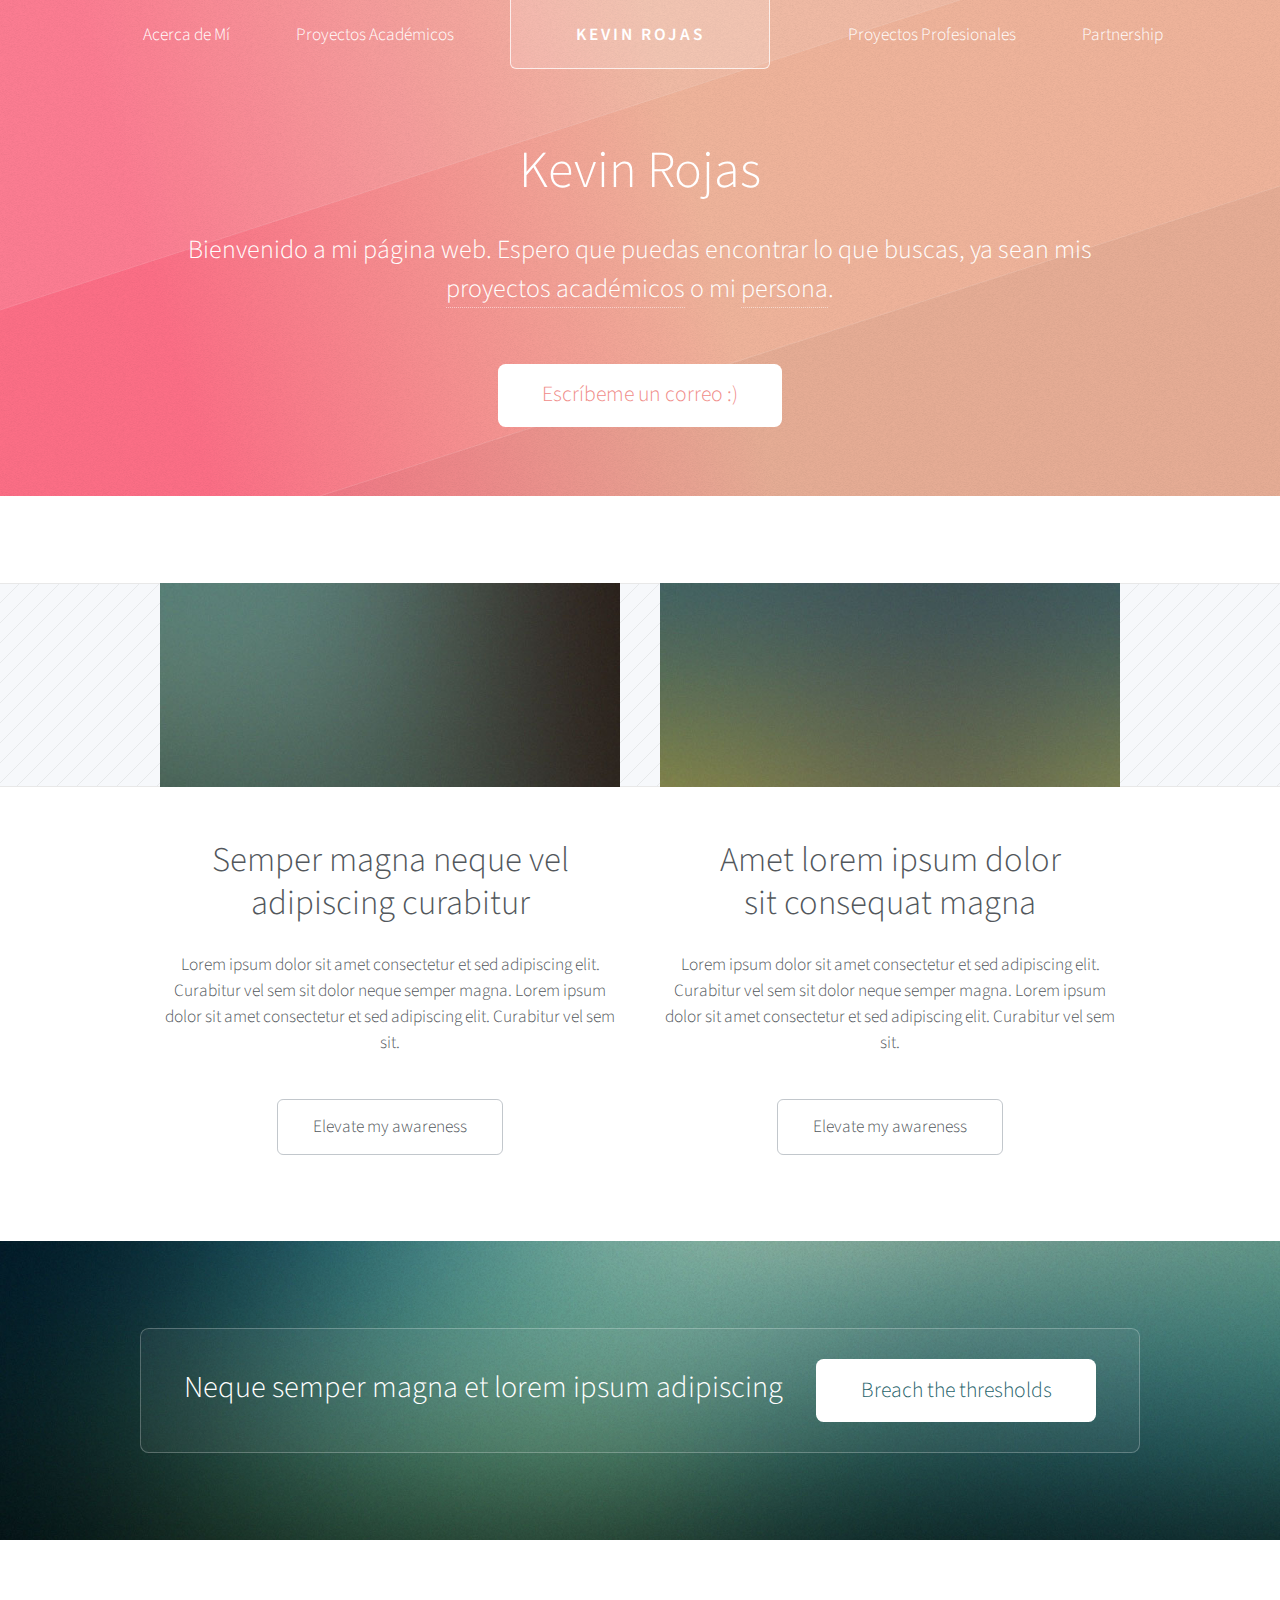
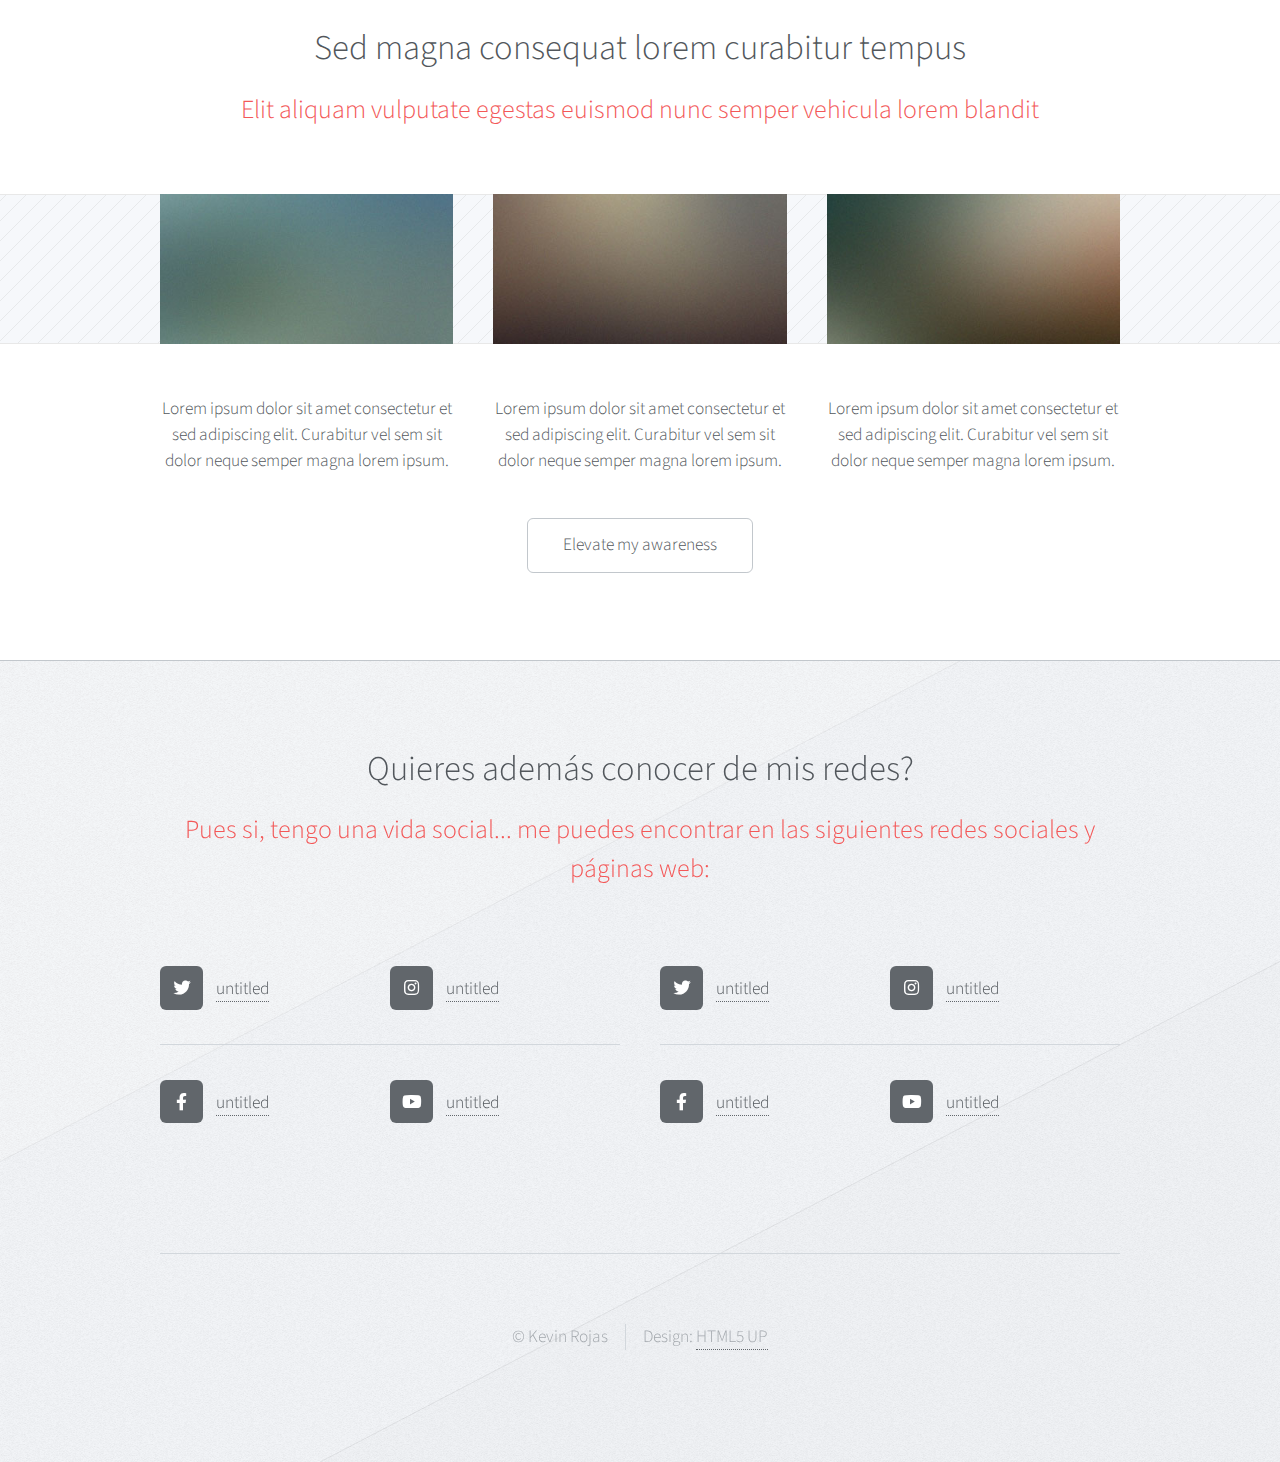
==== commit 8edfaefd: "put break in third class" ====
--- a/index.html
+++ b/index.html
@@ -27,7 +27,7 @@
 
 									<li><a href="left-sidebar.html">Acerca de Mí</a></li>
 									<li><a href="right-sidebar.html">Proyectos Académicos</a></li>
-									<li><a href="no-sidebar.html">Proyectos Profesionales</a></li>
+									<li class="break"><a href="no-sidebar.html">Proyectos Profesionales</a></li>
 									<li><a href="no-sidebar.html">Partnership</a></li>
 								</ul>
 							</nav>
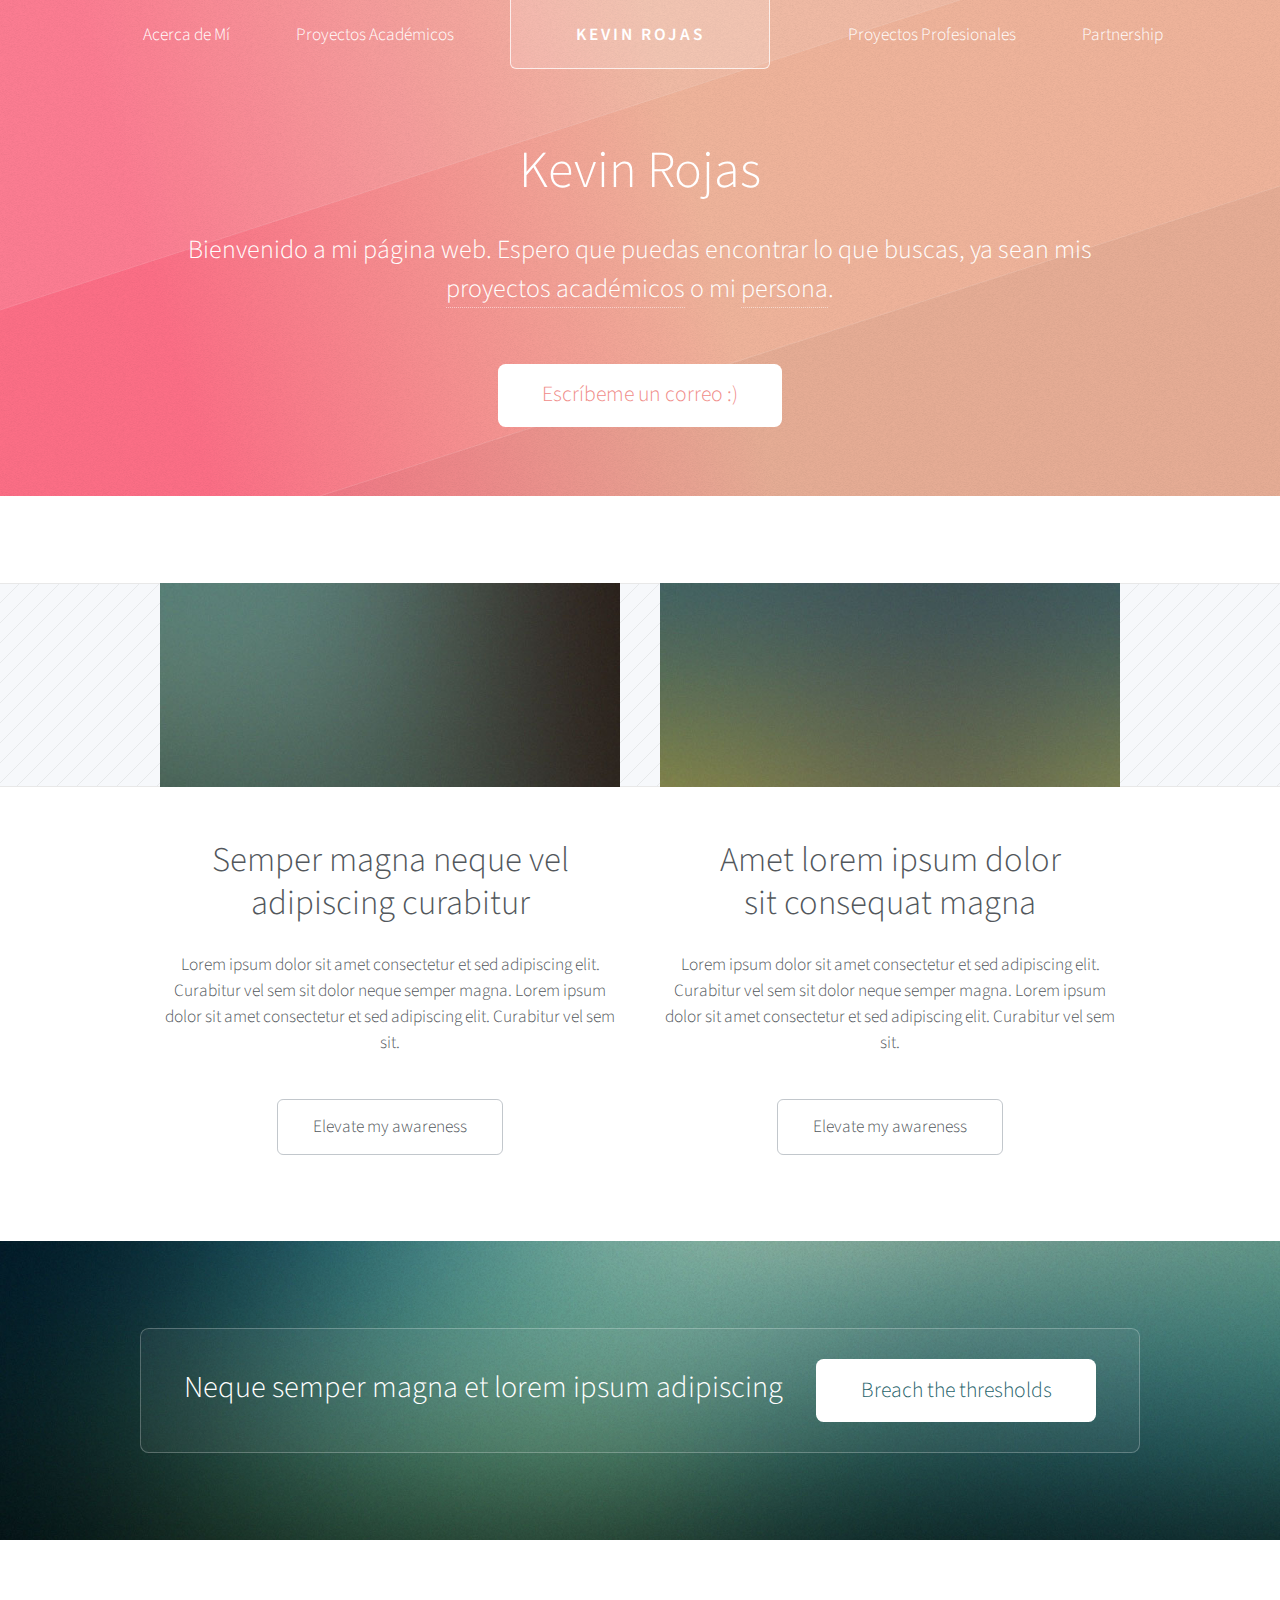
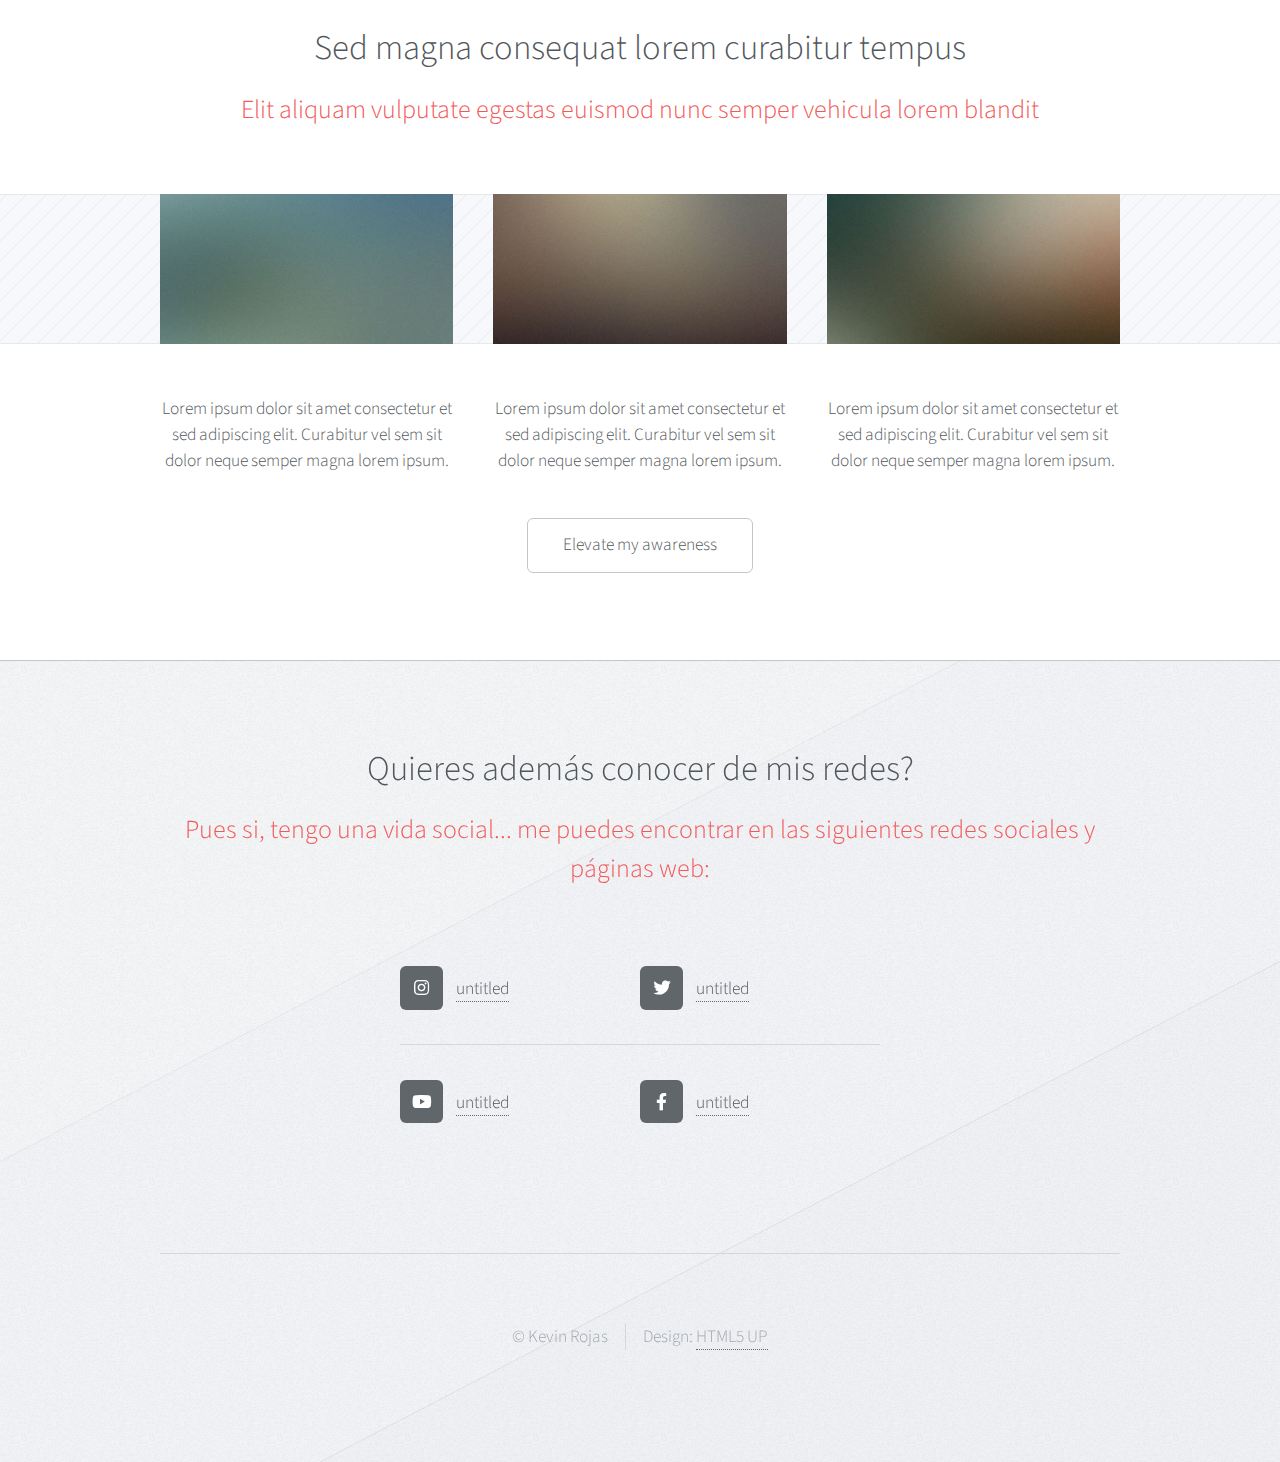
==== commit 079d07ef: "footer final" ====
--- a/index.html
+++ b/index.html
@@ -25,10 +25,10 @@
 							<nav id="nav">
 								<ul>
 
-									<li><a href="left-sidebar.html">Acerca de Mí</a></li>
-									<li><a href="right-sidebar.html">Proyectos Académicos</a></li>
-									<li class="break"><a href="no-sidebar.html">Proyectos Profesionales</a></li>
-									<li><a href="no-sidebar.html">Partnership</a></li>
+									<li><a href="Acerca.html">Acerca de Mí</a></li>
+									<li><a href="Academicos.html">Proyectos Académicos</a></li>
+									<li class="break"><a href="Profesionales.html">Proyectos Profesionales</a></li>
+									<li><a href="partner.html">Partnership</a></li>
 								</ul>
 							</nav>
 
@@ -138,27 +138,19 @@
 						<p>Pues si, tengo una vida social... me puedes encontrar en las siguientes redes sociales y páginas web:</p>
 					</header>
 					<div class="row">
-						<section class="col-6 col-12-narrower">
+						<section class="col-12 col-12-narrower">
 							<div class="row gtr-0">
-								<ul class="divided icons col-6 col-12-mobile">
+								<ul class="divided icons col-3 col-12-mobile">
+								</ul>
+								<ul class="divided icons col-3 col-12-mobile">
+									<li class="icon brands fa-instagram"><a href="#"><span class="extra">instagram.com/</span>untitled</a></li>
+									<li class="icon brands fa-youtube"><a href="#"><span class="extra">youtube.com/</span>untitled</a></li>
+								</ul>
+								<ul class="divided icons col-3 col-12-mobile">
 									<li class="icon brands fa-twitter"><a href="https://twitter.com/kevojas"><span class="extra">twitter.com/</span>untitled</a></li>
 									<li class="icon brands fa-facebook-f"><a href="#"><span class="extra">facebook.com/</span>untitled</a></li>
 								</ul>
-								<ul class="divided icons col-6 col-12-mobile">
-									<li class="icon brands fa-instagram"><a href="#"><span class="extra">instagram.com/</span>untitled</a></li>
-									<li class="icon brands fa-youtube"><a href="#"><span class="extra">youtube.com/</span>untitled</a></li>
-								</ul>
-							</div>
-						</section>
-						<section class="col-6 col-12-narrower">
-							<div class="row gtr-0">
-								<ul class="divided icons col-6 col-12-mobile">
-									<li class="icon brands fa-twitter"><a href="https://twitter.com/kevojas"><span class="extra">twitter.com/</span>untitled</a></li>
-									<li class="icon brands fa-facebook-f"><a href="#"><span class="extra">facebook.com/</span>untitled</a></li>
-								</ul>
-								<ul class="divided icons col-6 col-12-mobile">
-									<li class="icon brands fa-instagram"><a href="#"><span class="extra">instagram.com/</span>untitled</a></li>
-									<li class="icon brands fa-youtube"><a href="#"><span class="extra">youtube.com/</span>untitled</a></li>
+								<ul class="divided icons col-3 col-12-mobile">
 								</ul>
 							</div>
 						</section>
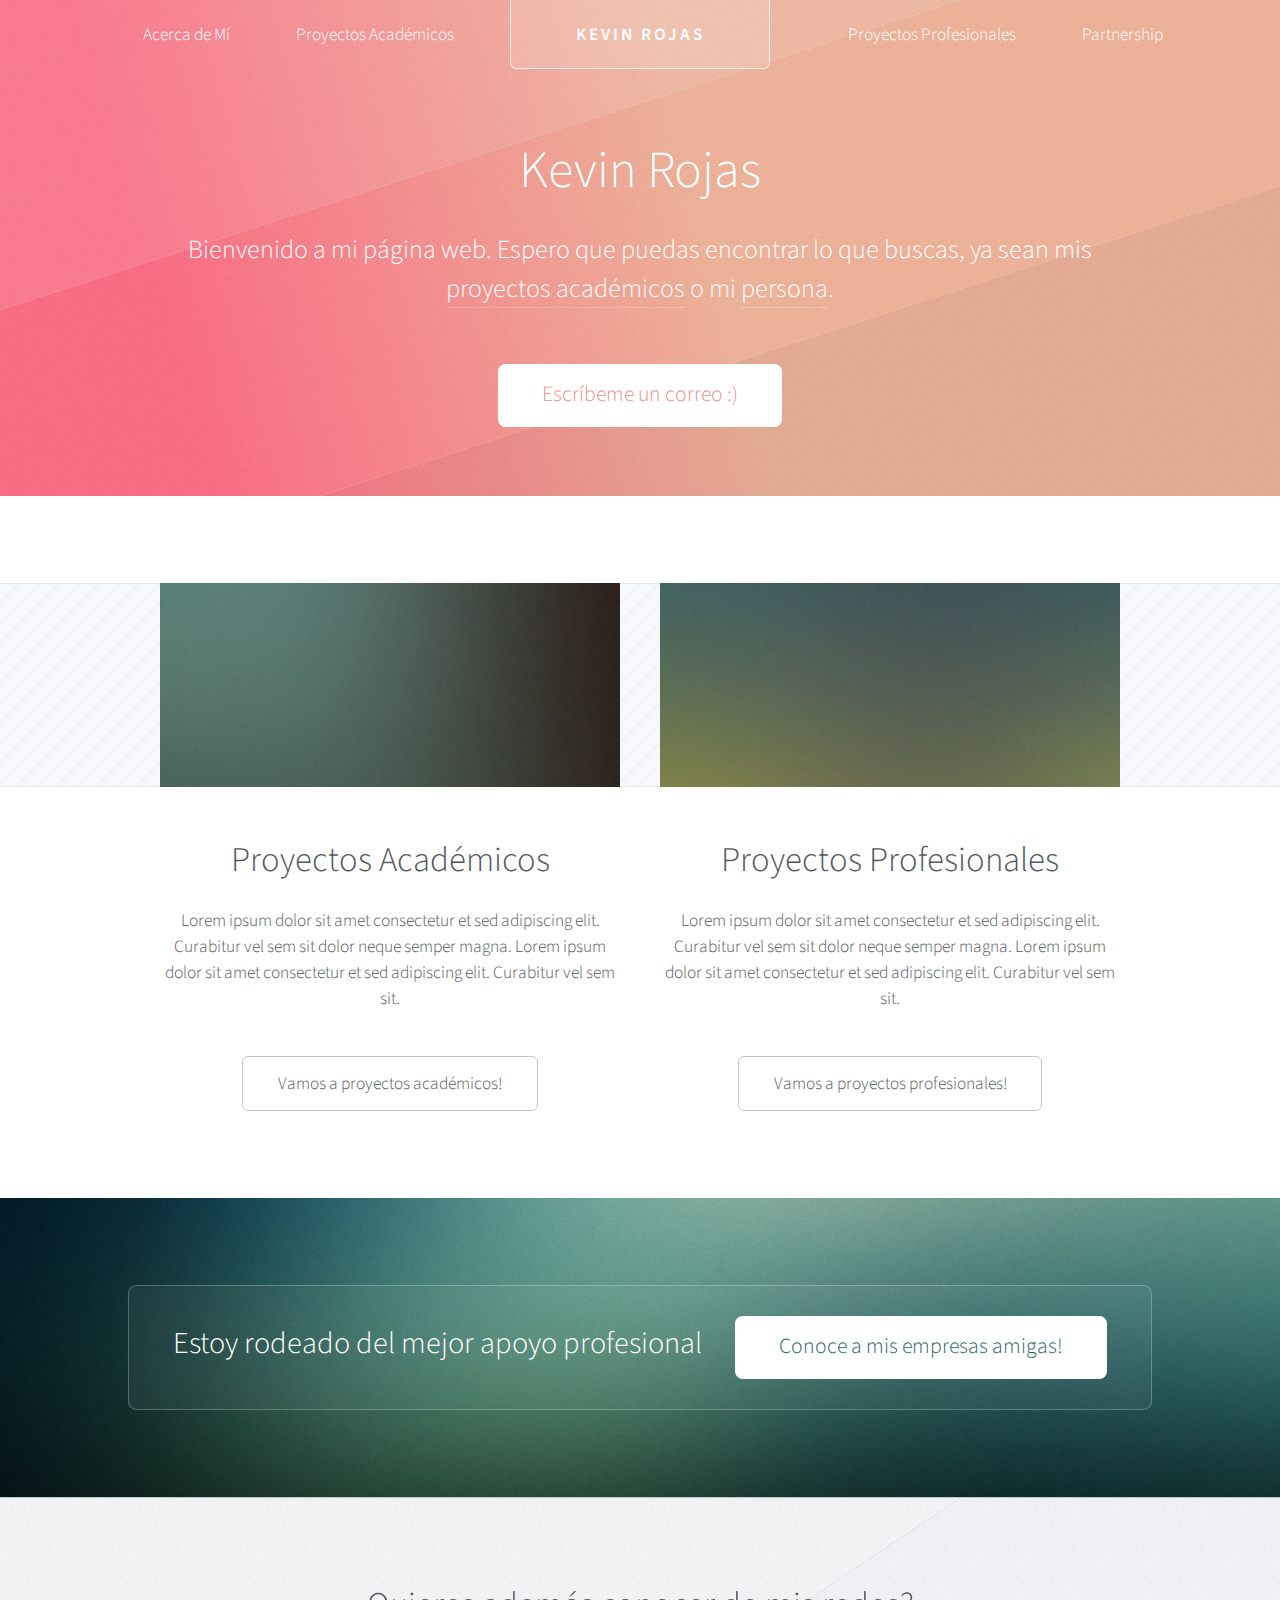
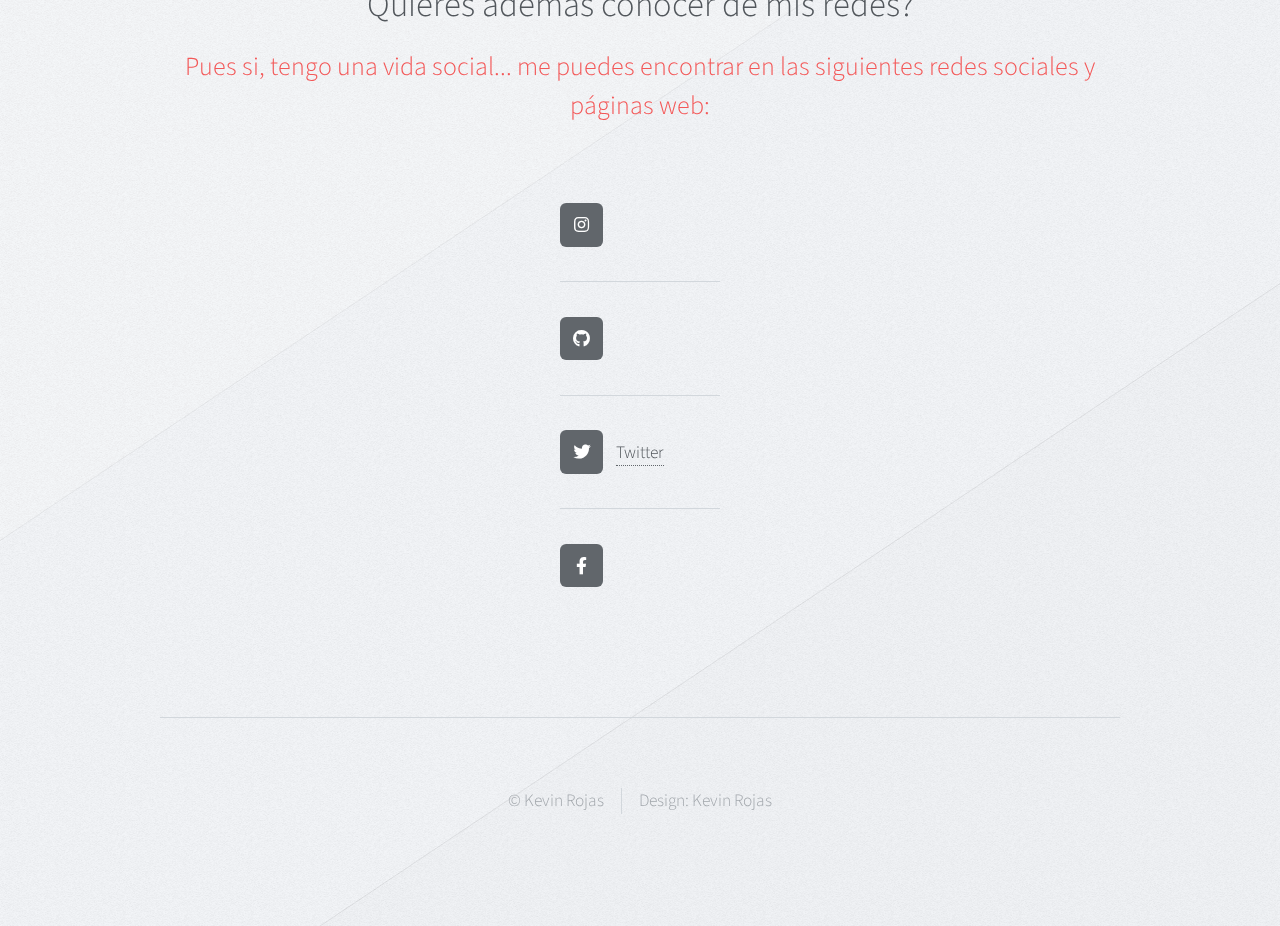
==== commit c2c4633e: "a lot of chages" ====
--- a/index.html
+++ b/index.html
@@ -57,14 +57,13 @@
 									<a href="#" class="image featured first"><img src="images/pic01.jpg" alt="" /></a>
 								</div>
 								<header>
-									<h2>Semper magna neque vel<br />
-									adipiscing curabitur</h2>
+									<h2>Proyectos Académicos</h2>
 								</header>
 								<p>Lorem ipsum dolor sit amet consectetur et sed adipiscing elit. Curabitur vel
 								sem sit dolor neque semper magna. Lorem ipsum dolor sit amet consectetur et sed
 								adipiscing elit. Curabitur vel sem sit.</p>
 								<ul class="actions">
-									<li><a href="#" class="button">Elevate my awareness</a></li>
+									<li><a href="Academicos.html" class="button">Vamos a proyectos académicos!</a></li>
 								</ul>
 							</section>
 							<section class="col-6 col-12-narrower feature">
@@ -72,14 +71,13 @@
 									<a href="#" class="image featured"><img src="images/pic02.jpg" alt="" /></a>
 								</div>
 								<header>
-									<h2>Amet lorem ipsum dolor<br />
-									sit consequat magna</h2>
+									<h2>Proyectos Profesionales</h2>
 								</header>
 								<p>Lorem ipsum dolor sit amet consectetur et sed adipiscing elit. Curabitur vel
 								sem sit dolor neque semper magna. Lorem ipsum dolor sit amet consectetur et sed
 								adipiscing elit. Curabitur vel sem sit.</p>
 								<ul class="actions">
-									<li><a href="#" class="button">Elevate my awareness</a></li>
+									<li><a href="Profesionales.html" class="button">Vamos a proyectos profesionales!</a></li>
 								</ul>
 							</section>
 						</div>
@@ -89,46 +87,11 @@
 			<!-- Promo -->
 				<div id="promo-wrapper">
 					<section id="promo">
-						<h2>Neque semper magna et lorem ipsum adipiscing</h2>
-						<a href="#" class="button">Breach the thresholds</a>
+						<h2>Estoy rodeado del mejor apoyo profesional</h2>
+						<a href="partner.html" class="button">Conoce a mis empresas amigas!</a>
 					</section>
 				</div>
 
-			<!-- Features 2 -->
-				<div class="wrapper">
-					<section class="container">
-						<header class="major">
-							<h2>Sed magna consequat lorem curabitur tempus</h2>
-							<p>Elit aliquam vulputate egestas euismod nunc semper vehicula lorem blandit</p>
-						</header>
-						<div class="row features">
-							<section class="col-4 col-12-narrower feature">
-								<div class="image-wrapper first">
-									<a href="#" class="image featured"><img src="images/pic03.jpg" alt="" /></a>
-								</div>
-								<p>Lorem ipsum dolor sit amet consectetur et sed adipiscing elit. Curabitur
-								vel sem sit dolor neque semper magna lorem ipsum.</p>
-							</section>
-							<section class="col-4 col-12-narrower feature">
-								<div class="image-wrapper">
-									<a href="#" class="image featured"><img src="images/pic04.jpg" alt="" /></a>
-								</div>
-								<p>Lorem ipsum dolor sit amet consectetur et sed adipiscing elit. Curabitur
-								vel sem sit dolor neque semper magna lorem ipsum.</p>
-							</section>
-							<section class="col-4 col-12-narrower feature">
-								<div class="image-wrapper">
-									<a href="#" class="image featured"><img src="images/pic05.jpg" alt="" /></a>
-								</div>
-								<p>Lorem ipsum dolor sit amet consectetur et sed adipiscing elit. Curabitur
-								vel sem sit dolor neque semper magna lorem ipsum.</p>
-							</section>
-						</div>
-						<ul class="actions major">
-							<li><a href="#" class="button">Elevate my awareness</a></li>
-						</ul>
-					</section>
-				</div>
 
 			<!-- Footer -->
 			<div id="footer-wrapper">
@@ -140,17 +103,16 @@
 					<div class="row">
 						<section class="col-12 col-12-narrower">
 							<div class="row gtr-0">
-								<ul class="divided icons col-3 col-12-mobile">
+								<ul class="divided icons col-5 col-12-mobile">
 								</ul>
-								<ul class="divided icons col-3 col-12-mobile">
-									<li class="icon brands fa-instagram"><a href="#"><span class="extra">instagram.com/</span>untitled</a></li>
-									<li class="icon brands fa-youtube"><a href="#"><span class="extra">youtube.com/</span>untitled</a></li>
+								<ul class="divided icons col-2 col-12-mobile">
+									<li class="icon brands fa-instagram"><a href="https://www.instagram.com/kevojas/"><span class="extra"> Instagram</span></a></li>
+									<li class="icon brands fa-github"><a href="https://github.com/Crillboy314"><span class="extra">GitHub</span></a></li>
+
+									<li class="icon brands fa-twitter"><a href="https://twitter.com/kevojas">Twitter<span class="extra"></span></a></li>
+									<li class="icon brands fa-facebook-f"><a href="https://www.facebook.com/kevin.rojas.581"><span class="extra">Facebook</span></a></li>
 								</ul>
-								<ul class="divided icons col-3 col-12-mobile">
-									<li class="icon brands fa-twitter"><a href="https://twitter.com/kevojas"><span class="extra">twitter.com/</span>untitled</a></li>
-									<li class="icon brands fa-facebook-f"><a href="#"><span class="extra">facebook.com/</span>untitled</a></li>
-								</ul>
-								<ul class="divided icons col-3 col-12-mobile">
+								<ul class="divided icons col-5 col-12-mobile">
 								</ul>
 							</div>
 						</section>
@@ -158,7 +120,7 @@
 				</div>
 				<div id="copyright" class="container">
 					<ul class="menu">
-						<li>&copy; Kevin Rojas</li><li>Design: <a href="http://html5up.net">HTML5 UP</a></li>
+						<li>&copy; Kevin Rojas</li><li>Design:  Kevin Rojas </li>
 					</ul>
 				</div>
 			</div>
--- a/assets/css/main.css
+++ b/assets/css/main.css
@@ -235,6 +235,7 @@
 	.container {
 		margin: 0 auto;
 		max-width: 100%;
+		column-gap: 1000px;
 		width: 1200px;
 	}
 
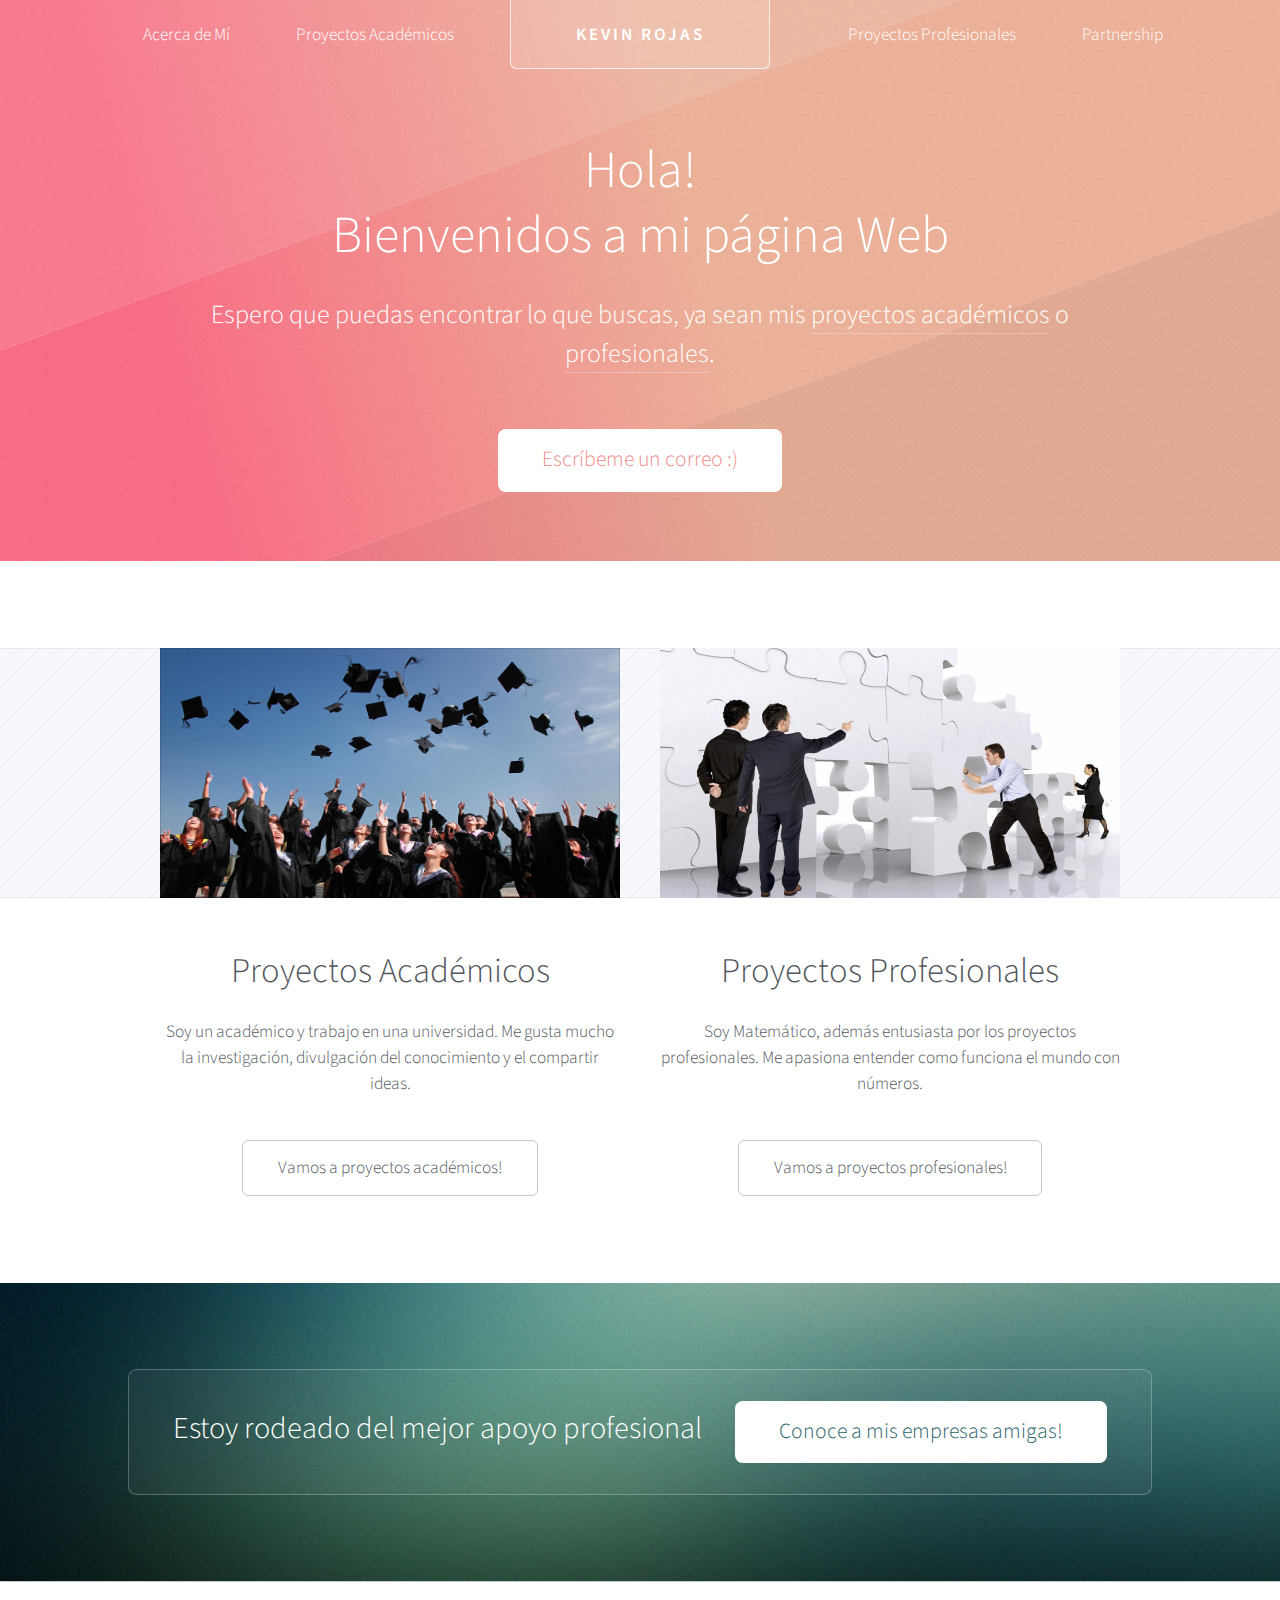
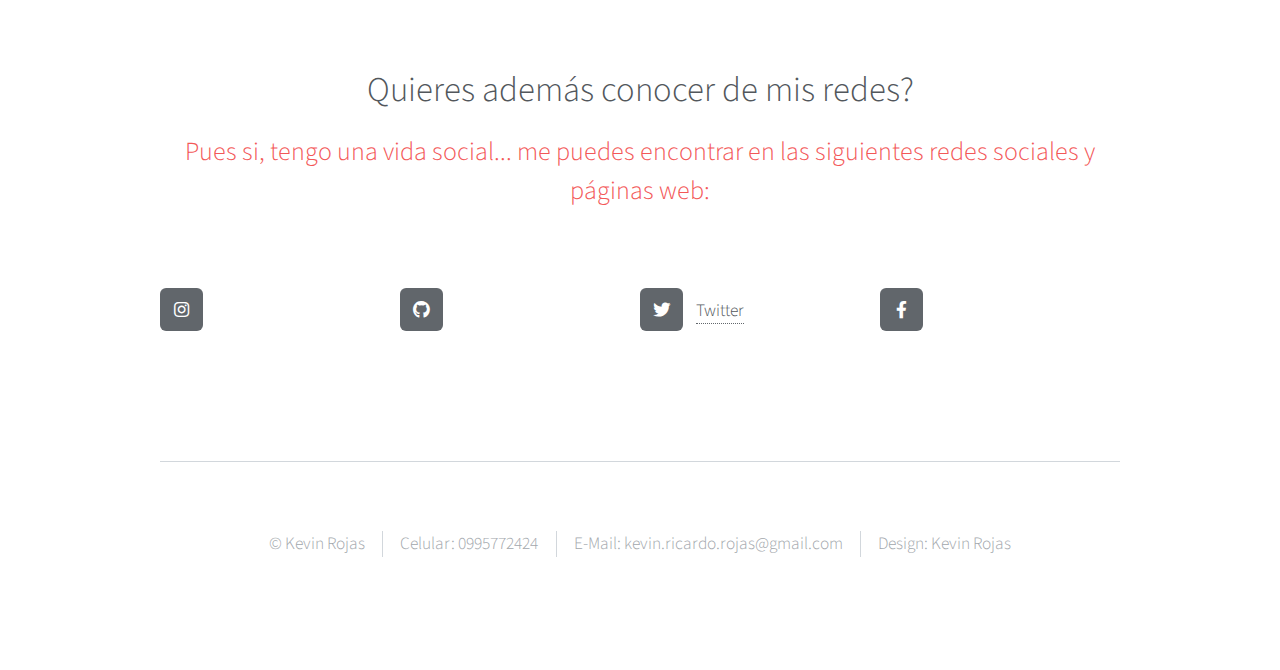
==== commit de913f1f: "addphotos, changetext,onlyJPphotoremains" ====
--- a/index.html
+++ b/index.html
@@ -37,10 +37,11 @@
 					<!-- Hero -->
 						<section id="hero" class="container">
 							<header>
-								<h2>Kevin Rojas</h2>
+								<h2>Hola!</h2>
+								<h2>Bienvenidos a mi página Web</h2>
 							</header>
-							<p>Bienvenido a mi página web. Espero que puedas encontrar lo que buscas, ya sean
-								mis <a href="http://twitter.com/ajlkn">proyectos académicos</a> o mi <a href="http://twitter.com/kevojas">persona</a>.</p>
+							<p>Espero que puedas encontrar lo que buscas, ya sean
+								mis <a href="Academicos.html">proyectos académicos</a> o <a href="Profesionales.html">profesionales</a>.</p>
 							<ul class="actions">
 								<li><a href="mailto:kevin.ricardo.rojas@gmail.com" class="button">Escríbeme un correo :)</a></li>
 							</ul>
@@ -54,28 +55,28 @@
 						<div class="row">
 							<section class="col-6 col-12-narrower feature">
 								<div class="image-wrapper first">
-									<a href="#" class="image featured first"><img src="images/pic01.jpg" alt="" /></a>
+									<a href="#" class="image featured first"><img src="images/gorro.jpg" alt="" data-position="center center" width="45" height="250" /></a>
 								</div>
 								<header>
 									<h2>Proyectos Académicos</h2>
 								</header>
-								<p>Lorem ipsum dolor sit amet consectetur et sed adipiscing elit. Curabitur vel
-								sem sit dolor neque semper magna. Lorem ipsum dolor sit amet consectetur et sed
-								adipiscing elit. Curabitur vel sem sit.</p>
+								<p>Soy un académico y trabajo en una universidad. Me gusta mucho la investigación,
+									divulgación del conocimiento y el compartir ideas.
+								</p>
 								<ul class="actions">
 									<li><a href="Academicos.html" class="button">Vamos a proyectos académicos!</a></li>
 								</ul>
 							</section>
 							<section class="col-6 col-12-narrower feature">
 								<div class="image-wrapper">
-									<a href="#" class="image featured"><img src="images/pic02.jpg" alt="" /></a>
+									<a href="#" class="image featured"><img src="images/profe.jpg" alt="" data-position="center center" width="45" height="250"/></a>
 								</div>
 								<header>
 									<h2>Proyectos Profesionales</h2>
 								</header>
-								<p>Lorem ipsum dolor sit amet consectetur et sed adipiscing elit. Curabitur vel
-								sem sit dolor neque semper magna. Lorem ipsum dolor sit amet consectetur et sed
-								adipiscing elit. Curabitur vel sem sit.</p>
+								<p>Soy Matemático, además entusiasta por los proyectos profesionales.
+									Me apasiona entender como funciona el mundo con números.
+								</p>
 								<ul class="actions">
 									<li><a href="Profesionales.html" class="button">Vamos a proyectos profesionales!</a></li>
 								</ul>
@@ -103,16 +104,17 @@
 					<div class="row">
 						<section class="col-12 col-12-narrower">
 							<div class="row gtr-0">
-								<ul class="divided icons col-5 col-12-mobile">
+								<ul class="divided icons col-3 col-12-mobile">
+									<li class="icon brands fa-instagram"><a href="https://www.instagram.com/kevojas/"><span class="extra"> Instagram</span></a></li>
 								</ul>
-								<ul class="divided icons col-2 col-12-mobile">
-									<li class="icon brands fa-instagram"><a href="https://www.instagram.com/kevojas/"><span class="extra"> Instagram</span></a></li>
+								<ul class="divided icons col-3 col-12-mobile">
 									<li class="icon brands fa-github"><a href="https://github.com/Crillboy314"><span class="extra">GitHub</span></a></li>
-
+								</ul>
+								<ul class="divided icons col-3 col-12-mobile">
 									<li class="icon brands fa-twitter"><a href="https://twitter.com/kevojas">Twitter<span class="extra"></span></a></li>
+								</ul>
+								<ul class="divided icons col-3 col-12-mobile">
 									<li class="icon brands fa-facebook-f"><a href="https://www.facebook.com/kevin.rojas.581"><span class="extra">Facebook</span></a></li>
-								</ul>
-								<ul class="divided icons col-5 col-12-mobile">
 								</ul>
 							</div>
 						</section>
@@ -120,7 +122,7 @@
 				</div>
 				<div id="copyright" class="container">
 					<ul class="menu">
-						<li>&copy; Kevin Rojas</li><li>Design:  Kevin Rojas </li>
+						<li>&copy; Kevin Rojas</li><li>Celular:  0995772424 </li><li>E-Mail:  kevin.ricardo.rojas@gmail.com </li><li>Design:  Kevin Rojas </li>
 					</ul>
 				</div>
 			</div>
--- a/assets/css/main.css
+++ b/assets/css/main.css
@@ -2127,7 +2127,7 @@
 		position: relative;
 		border-top: solid 1px #c2c7cc;
 		padding: 6em 0 6em 0;
-		background-image: url("images/overlay.png"), url("images/footer.svg");
+		background:  #fff;
 		background-size: 128px 128px,				100% 100%;
 	}
 
